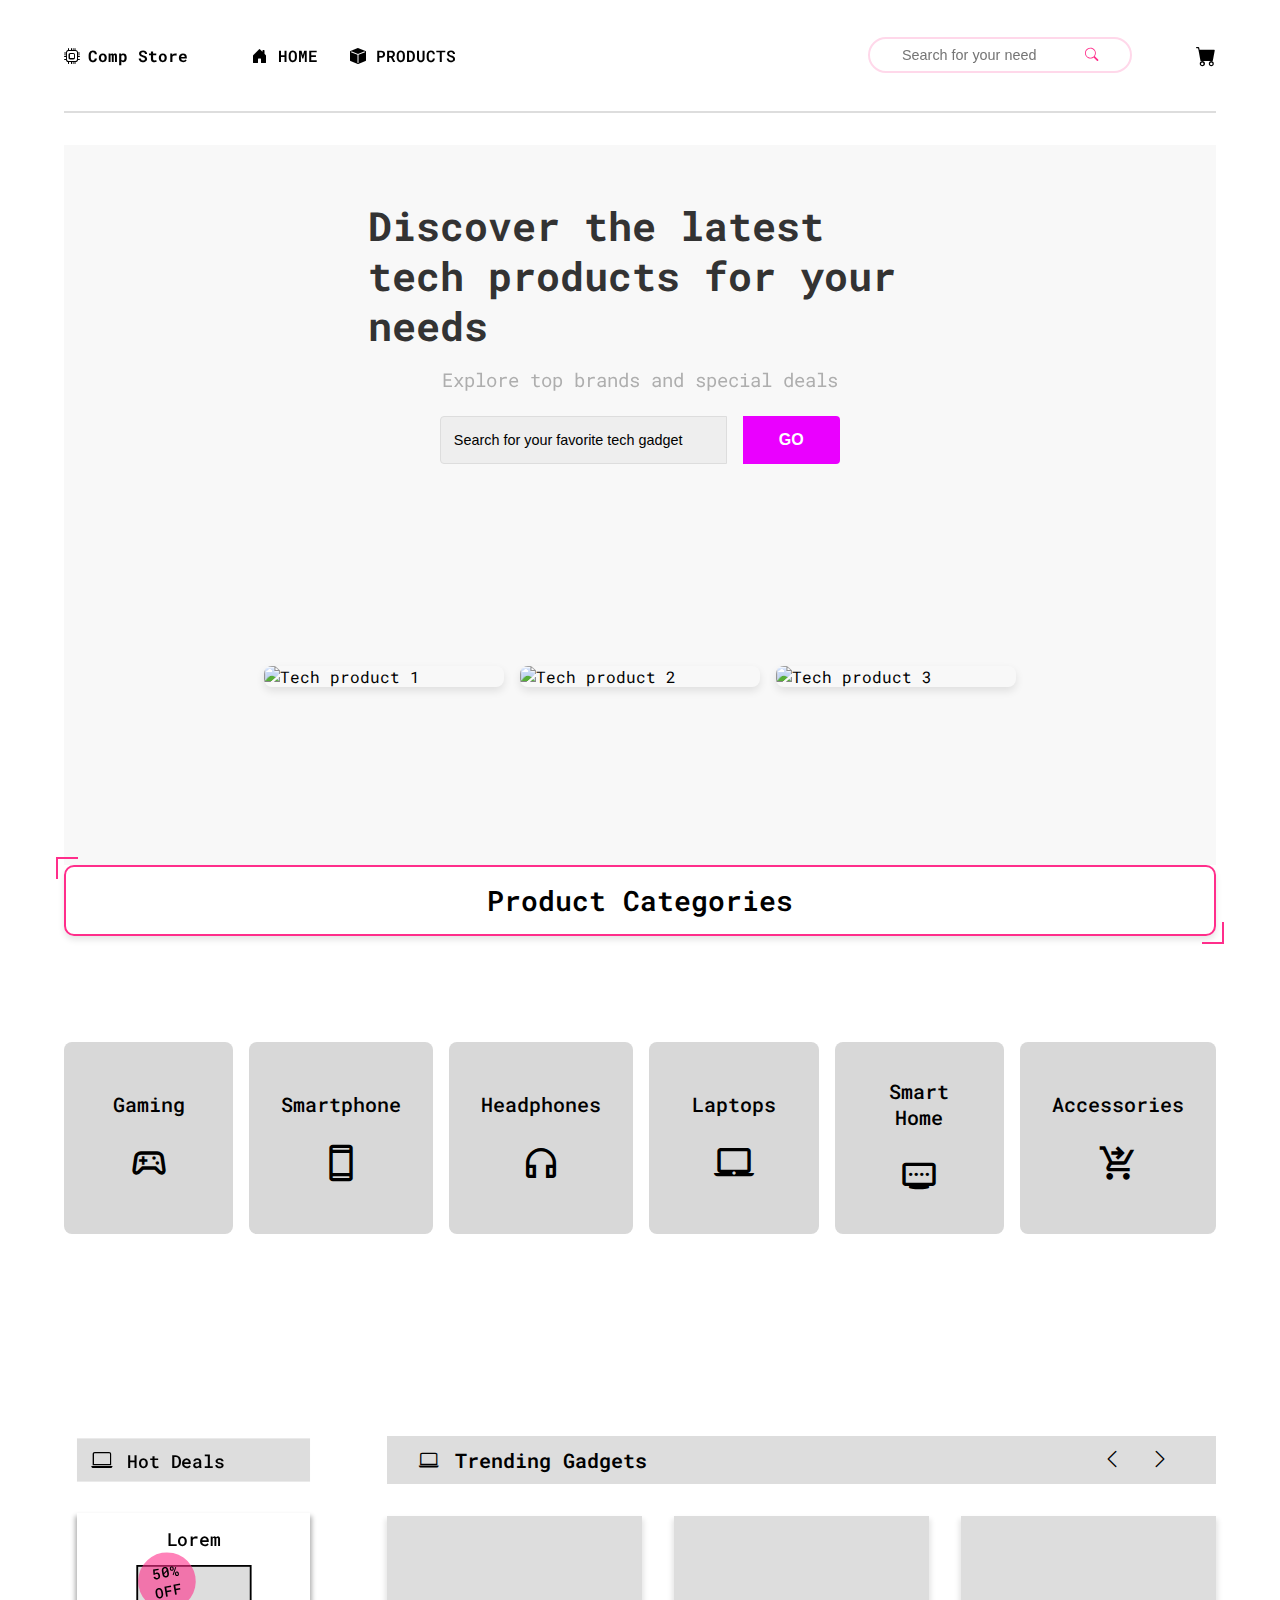
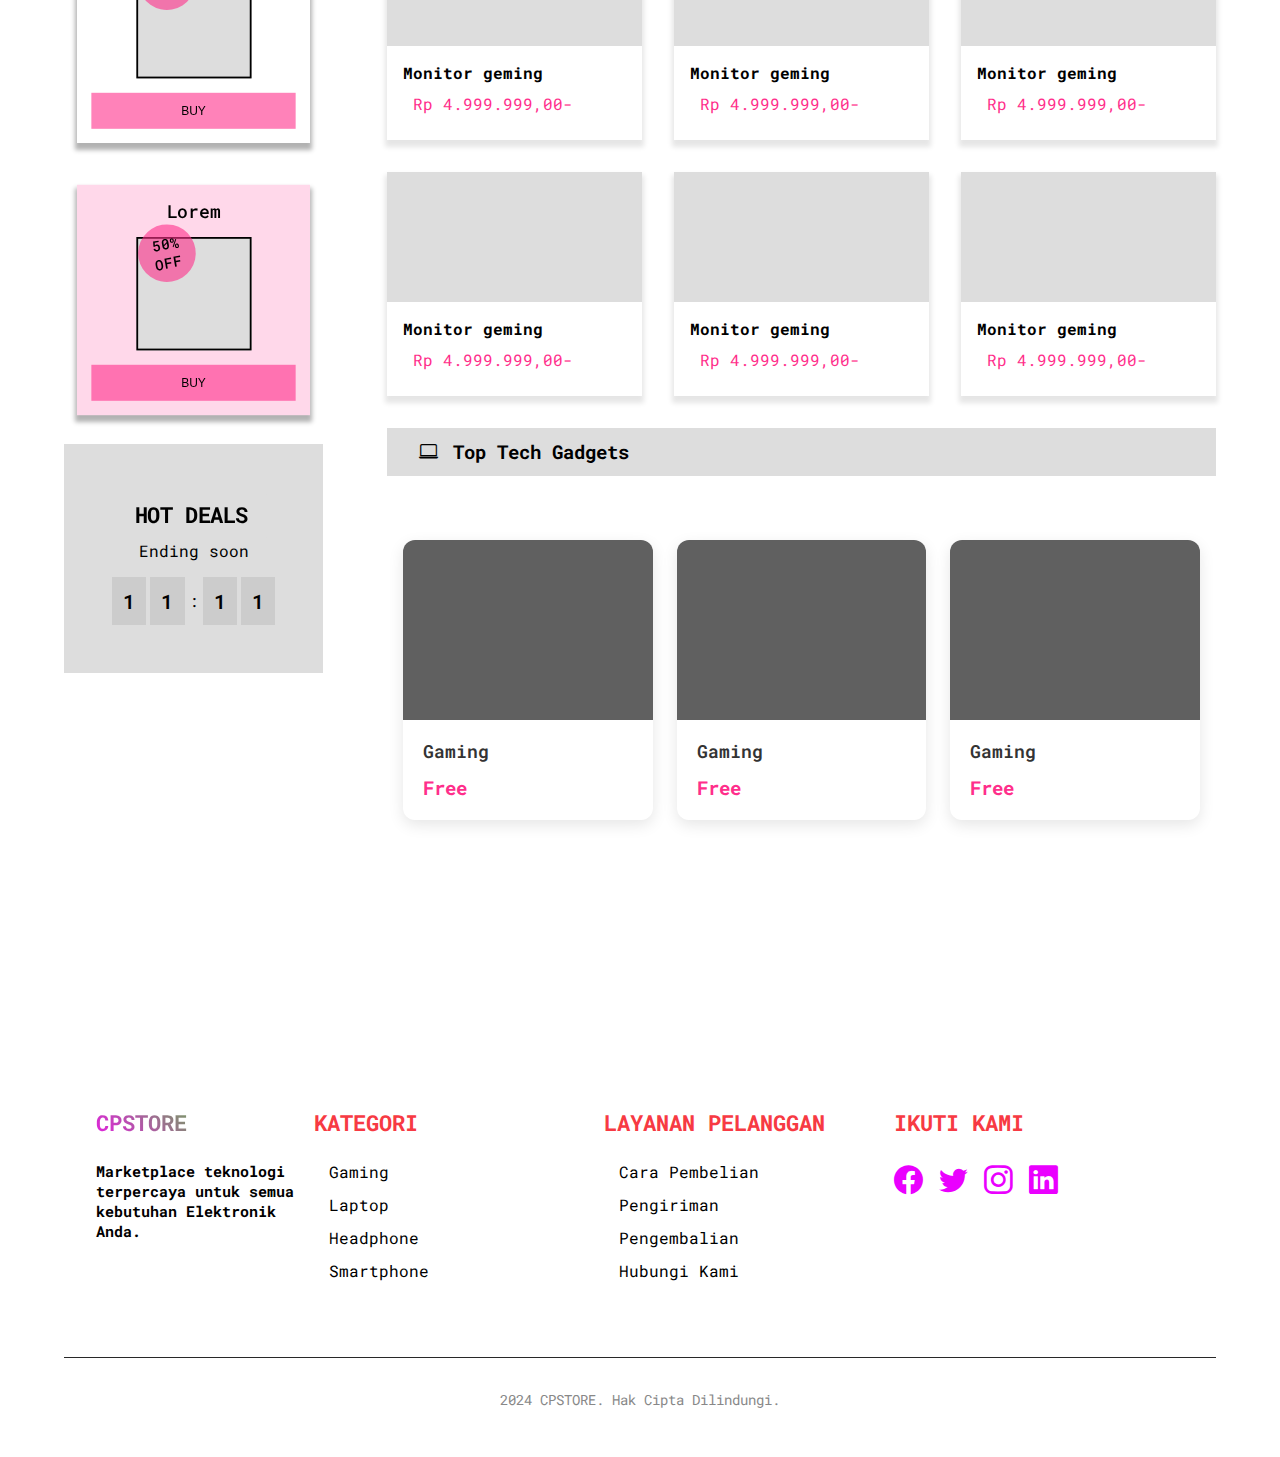
==== index.html @ 185f94a6 "good" ====
<!DOCTYPE html>
<html lang="en">
  <head>
    <meta charset="UTF-8" />
    <meta name="viewport" content="width=device-width, initial-scale=1.0" />
    <link
      rel="stylesheet"
      href="https://meyerweb.com/eric/tools/css/reset/reset.css"
    />
    <link rel="preconnect" href="https://fonts.googleapis.com" />
    <link rel="preconnect" href="https://fonts.gstatic.com" crossorigin />
    <link
      href="https://fonts.googleapis.com/css2?family=Roboto+Mono:ital,wght@0,100..700;1,100..700&display=swap"
      rel="stylesheet"
    />
    <link
      rel="stylesheet"
      href="https://cdn.jsdelivr.net/npm/bootstrap-icons@1.11.3/font/bootstrap-icons.min.css"
    />
    <link
      rel="stylesheet"
      href="https://fonts.googleapis.com/css2?family=Material+Symbols+Outlined:opsz,wght,FILL,GRAD@20..48,100..700,0..1,-50..200"
    />
    <script
      src="https://code.jquery.com/jquery-3.7.1.min.js"
      integrity="sha256-/JqT3SQfawRcv/BIHPThkBvs0OEvtFFmqPF/lYI/Cxo="
      crossorigin="anonymous"
    ></script>
    <link rel="stylesheet" href="styles/base.css" />
    <link rel="stylesheet" href="style.css" />
    <title>Comp Store</title>
  </head>

  <body>
    <!-- Navigasi Mobile -->
    <header class="mobile-nav">
      <div class="menu-toggle">
        <i class="bi bi-list"></i>
      </div>
      <div class="user-nav">
        <a href="#search" class="search-icon" aria-label="Search">
          <i class="bi bi-search"></i>
        </a>
        <a href="#cart" class="cart-icon" aria-label="Shopping Cart">
          <i class="bi bi-bag-fill"></i>
        </a>
        <a href="#profile" class="profile-icon" aria-label="User Profile">
          <i class="bi bi-person-circle"></i>
        </a>
      </div>
      <div class="menu-overlay">
        <nav>
          <a href="#"><i class="bi bi-laptop"></i> Home</a>
          <a href="#about"><i class="bi bi-info-circle"></i> About</a>
          <a href="#news"><i class="bi bi-newspaper"></i> News</a>
          <a href="/search.html"><i class="bi bi-compass"></i> Explore</a>
        </nav>
      </div>
    </header>
    <div class="menu-backdrop"></div>

    <!-- Navigasi Desktop -->
    <header class="desktop-nav">
      <a href="index.html" class="logo flex-center"><i class="bi bi-cpu"></i> Comp Store</a>
      <nav>
        <a href="index.html"><i class="bi bi-house-door-fill"></i> Home</a>
        <a href="product.html"><i class="bi bi-box-fill"></i> Products</a>
				<form class="search-input" action="search.html">
					<input
						type="text"
						name="search"
						placeholder="Search for your need"
					/>
					<button type="submit">
						<i class="bi bi-search"></i>
					</button>
				</form>
      </nav>
      <div class="user-nav">
        <a href="cart.html">
					<i class="bi bi-cart-fill"></i>
				</a>
      </div>
    </header>

    <section class="hero">
      <div class="side-left">
        <h2>Discover the latest tech products for your needs</h2>
        <p>Explore top brands and special deals</p>
        <div class="search-bar">
          <!-- search-bar -->
          <input
            type="text"
            name="search"
            id="search-input"
            placeholder="Search for your favorite tech gadget"
          />
          <button type="submit">GO</button>
        </div>
      </div>
      <!-- image galerey image di sebalah kiri bang-->
      <div class="side-right">
        <div class="image-gallery">
          <img src="images2.jpg" alt="Tech product 1" class="gallery-image" />
          <img src="images3.jpg" alt="Tech product 2" class="gallery-image" />
          <img src="images4.jpg" alt="Tech product 3" class="gallery-image" />
        </div>
      </div>
    </section>
    <section class="categories">
      <h2>Product Categories</h2>
      <div class="container-box">
        <ul>
          <a>
            <span>Gaming</span>
            <span class="material-symbols-outlined"> sports_esports </span>
          </a>
          <a>
            <span>smartphone</span>
            <span class="material-symbols-outlined"> smartphone </span>
          </a>
          <a>
            <span>headphones</span>
            <span class="material-symbols-outlined"> headphones </span>
          </a>
          <a>
            <span>Laptops</span>
            <span class="material-symbols-outlined"> laptop_mac </span>
          </a>
          <a>
            <span>smart home</span>
            <span class="material-symbols-outlined"> assistant_on_hub </span>
          </a>
          <a>
            <span>Accessories</span>

            <span class="material-symbols-outlined">
              shopping_cart_checkout
            </span>
          </a>
        </ul>
      </div>
    </section>
    <main>
      <aside>
        <div class="title">
          <p><i class="bi bi-laptop"></i>Hot Deals</p>
        </div>
        <div class="promo-card">
          <p class="promo-product-name">Lorem</p>
          <div class="promo-product-image">
            <!-- image -->
            <div class="promo-discount">50% OFF</div>
          </div>
          <button class="promo-button">Buy</button>
        </div>
        <div id="second-promo" class="promo-card">
          <p class="promo-product-name">Lorem</p>
          <div class="promo-product-image">
            <!-- image -->
            <div class="promo-discount">50% OFF</div>
          </div>
          <button class="promo-button">Buy</button>
        </div>
        <div class="hot-deals-countdown">
          <h3 class="title">Hot Deals</h3>
          <p>Ending soon</p>
          <div class="countdown">
            <span class="minute-1">1</span>
            <span class="minute-2">1</span>
            <span class="separator">:</span>
            <span class="second-1">1</span>
            <span class="second-2">1</span>
          </div>
        </div>
      </aside>
      <!-- trending gedgets -->
      <section class="feed">
        <div class="section-title">
          <h2 class="title"><i class="bi bi-laptop"></i>Trending Gadgets</h2>
          <!-- block -->
          <button class="previous-trend">
            <i class="bi bi-chevron-left"></i>
          </button>
          <button class="next-trend">
            <i class="bi bi-chevron-right"></i>
          </button>
        </div>
        <!-- image rules phone not defined -->
        <section class="product-list">
          <div class="product-card">
            <div class="product-image img1s">
              <!-- change this to image later -->
            </div>
            <div class="product-caption">
              <h4 class="product-name">Monitor geming</h4>
              <div class="product-price">Rp 4.999.999,00-</div>
            </div>
          </div>
          <div class="product-card">
            <div class="product-image img2s">
              <!-- change this to image later -->
            </div>
            <div class="product-caption">
              <h4 class="product-name">Monitor geming</h4>
              <div class="product-price">Rp 4.999.999,00-</div>
            </div>
          </div>
          <div class="product-card">
            <div class="product-image">
              <!-- change this to image later -->
            </div>
            <div class="product-caption">
              <h4 class="product-name">Monitor geming</h4>
              <div class="product-price">Rp 4.999.999,00-</div>
            </div>
          </div>
          <div class="product-card">
            <div class="product-image img4s">
              <!-- change this to image later -->
            </div>
            <div class="product-caption">
              <h4 class="product-name">Monitor geming</h4>
              <div class="product-price">Rp 4.999.999,00-</div>
            </div>
          </div>
          <div class="product-card">
            <div class="product-image img5s">
              <!-- change this to image later -->
            </div>
            <div class="product-caption">
              <h4 class="product-name">Monitor geming</h4>
              <div class="product-price">Rp 4.999.999,00-</div>
            </div>
          </div>
          <div class="product-card">
            <div class="product-image img6s">
              <!-- change this to image later -->
            </div>
            <div class="product-caption">
              <h4 class="product-name">Monitor geming</h4>
              <div class="product-price">Rp 4.999.999,00-</div>
            </div>
          </div>
        </section>
        <section class="Top-tech">
          <div class="section-title">
            <h2 class="title-tech">
              <i class="bi bi-laptop"></i>Top Tech Gadgets
            </h2>
          </div>

          <div class="container-gadget">
            <section class="top-tech-gadgets">
              <div class="gadget-card">
                <div class="gadget-image">
                  <!-- image -->
                </div>
                <div class="gadget-caption">
                  <h4 class="gadget-name">Gaming</h4>
                  <div class="gadget-price">Free</div>
                </div>
              </div>
            </section>
            <section class="top-tech-gadgets">
              <div class="gadget-card">
                <div class="gadget-image">
                  <!-- image -->
                </div>
                <div class="gadget-caption">
                  <h4 class="gadget-name">Gaming</h4>
                  <div class="gadget-price">Free</div>
                </div>
              </div>
            </section>
            <section class="top-tech-gadgets">
              <div class="gadget-card">
                <div class="gadget-image">
                  <!-- image -->
                </div>
                <div class="gadget-caption">
                  <h4 class="gadget-name">Gaming</h4>
                  <div class="gadget-price">Free</div>
                </div>
              </div>
            </section>
          </div>
        </section>
      </section>
    </main>
    <footer class="footer-end">
      <div class="footer-container">
        <div class="block-logo">
        <div class="footer-section">
          <h5>CPSTORE</h5>
          <h6>
            Marketplace teknologi terpercaya untuk semua kebutuhan Elektronik
            Anda.
          </h6>
        </div>
      </div>
        <div class="footer-section">
          <h5>Kategori</h5>
          <ul>
            <li><a href="#">Gaming</a></li>
            <li><a href="#">Laptop</a></li>
            <li><a href="#">Headphone</a></li>
            <li><a href="#">Smartphone</a></li>
          </ul>
        </div>
        <div class="footer-section">
          <h5>Layanan Pelanggan</h5>
          <ul>
            <li><a href="#">Cara Pembelian</a></li>
            <li><a href="#">Pengiriman</a></li>
            <li><a href="#">Pengembalian</a></li>
            <li><a href="#">Hubungi Kami</a></li>
          </ul>
        </div>
        <div class="footer-section">
          <h5>Ikuti Kami</h5>
          <div class="social-icons">
            <a href="#"><i class="bi bi-facebook"></i></a>
            <a href="#"><i class="bi bi-twitter"></i></a>
            <a href="#"><i class="bi bi-instagram"></i></a>
            <a href="#"><i class="bi bi-linkedin"></i></a>
          </div>
        </div>
      </div>
      <div class="footer-bottom">
        <p>2024 CPSTORE. Hak Cipta Dilindungi.</p>
      </div>
    </footer>
    <script src="script.js"></script>
  </body>
</html>
---- styles/base.css ----
html,
body {
  padding: 0 2rem;
  font-family: "Roboto Mono", monospace;
  font-optical-sizing: auto;
  font-style: normal;
}

/* navbar mode p */
:root {
  --primary: #ff2e8b;
  --secondary: #ffd8ea;
}

* {
  box-sizing: border-box;
  border: none;
  margin: 0;
  padding: 0;
  top: 0;
  left: 0;
  background: none;
  outline: none;
}

/* search-bar rules */
input {
  text-align: left;
}

#search-input {
  text-align: left;
}

h2 {
  font-size: 1.75rem;
  font-weight: 600;
}

header {
  position: sticky;
  top: 0;
  z-index: 100;
  background-color: transparent;
  border-bottom: 2px solid #ddd;
  height: 12.5vh;
  backdrop-filter: blur(3pc);
  width: 100%;
  justify-content: center;
  gap: 4rem;
  position: sticky;
  display: flex;
  justify-content: space-between;
  align-items: center;
  justify-items: center;
  margin-bottom: 2rem;
}

header .logo {
	display: flex;
	gap: 0.5rem;
	color: black;
	font-weight: 700;
	text-decoration: none;
}

header .icon {
  height: 100%;
  font-size: 2rem;
}

nav {
  display: flex;
	align-items: center;
  gap: 2rem;
	flex-grow: 1;
}

nav a {
  color: black;
  text-decoration: none;
  text-transform: uppercase;
  font-weight: 600;
}

.user-nav {
  display: flex;
  gap: 1.5rem;
}

.user-nav>* {
	color: black;
  display: block;
  font-size: 1.25rem;
}

nav .search-input {
	width: 30%;
  display: flex;
  gap: 1rem;
  padding: 0.5rem 2rem;
  border: 2px solid var(--secondary);
  border-radius: 9999px;
  background-color: #fff;
  transition: all 0.3s ease;
	margin-left: auto;
}

nav .search-input:focus-within {
  border-color: var(--primary);
}

nav .search-input input {
  width: 100%;
  border: none;
  outline: none;
  font-size: 0.9rem;
}

nav .search-input button {
  background: none;
  border: none;
  cursor: pointer;
  color: var(--primary);
}

@media screen and (max-width: 768px) {
  main {
    grid-template-columns: 100%;
  }

  .desktop-nav {
    display: none;
  }

  body,
  html {
    padding: 0;
    margin: 0;
    overflow-x: hidden;
  }

  .mobile-nav {
    display: flex;
    justify-content: space-between;
    align-items: center;
    height: 60px;
    position: fixed;
    top: 0;
    left: 0;
    width: 100%;
    background-color: #fff;
    box-shadow: 0 2px 5px rgba(0, 0, 0, 0.1);
    z-index: 1000;
    padding: 0 15px;
  }

  .menu-toggle {
    font-size: 30px;
    cursor: pointer;
  }

  .menu-overlay {
    display: block;
    position: fixed;
    top: 0;
    left: -100%;
    height: 100%;
    width: 50%;
    max-width: 300px;
    background-color: transparent;
    box-shadow: 2px 0 5px rgba(0, 0, 0, 0.1);
    transition: left 0.3s ease-in-out;
    z-index: -1;
  }

  .menu-overlay.active {
    left: 0;
    /* Muncul ke dalam layar */
  }

  .menu-overlay nav {
    display: flex;
    flex-direction: column;
    padding: 80px 30px 30px;
    gap: 1.5rem;
    background-color: #fff;
    height: 100vh;
  }

  .menu-overlay nav a {
    font-size: 18px;
    color: #333;
    text-decoration: none;
    transition: color 0.2s ease;
  }

  .menu-overlay nav a:hover {
    color: var(--primary);
  }

  /* Overlay gelap saat menu aktif */
  .menu-backdrop {
    display: none;
    position: fixed;
    top: 0;
    left: 0;
    width: 100%;
    height: 100%;
    background-color: rgba(0, 0, 0, 0.5);
    z-index: 998;
  }

  .menu-backdrop.active {
    display: block;
  }

  /* Menambahkan gaya untuk user-nav pada mobile-nav */
  .mobile-nav .user-nav {
    display: flex;
    align-items: center;
    gap: 1rem;
  }

  .mobile-nav .user-nav a {
    font-size: 20px;
    text-decoration: none;
    transition: color 0.2s ease;
  }

  .mobile-nav .user-nav a:hover {
    color: var(--primary);
  }

  .mobile-nav .user-nav a i {
    display: flex;
    align-items: center;
    justify-content: center;
  }

  .mobile-nav .user-nav .cart-icon i {
    font-size: 18px;
  }

  .mobile-nav .user-nav a i,
  .hero div,
  section {
    transition: transform 0.3s ease;
  }

  .mobile-nav .user-nav a i:hover,
  div:hover,
  section:hover {
    transform: scale(1);
  }

  .hero {
    margin-top: 4rem;
  }
}

@media screen and (min-width: 721px) {

  .mobile-nav,
  .menu-overlay,
  .menu-backdrop {
    display: none;
  }
}
---- style.css ----
html,
body {
  padding: 0 2rem;
  font-family: "Roboto Mono", monospace;
  font-optical-sizing: auto;
  font-style: normal;
  transition: background-color 0.3s ease, color 0.3s ease;
}

body.dark-mode {
  background-color: #121212;
  color: #ffffff;
}

/* navbar mode p */
:root {
  --primary: #ff2e8b;
  --listprice: #ff2e8b;
  --secondary: #ffd8ea;
  --font-text: white;
  --background-light: #ffffff;
  --background-dark: #121212;
  --text-light: #333333;
  --text-dark: #ffffff;
}

/* kali semua sama gak enak @ */
* {
  box-sizing: border-box;
  border: none;
  margin: 0;
  top: 0;
  left: 0;
  background: none;
}

/* search-bar rules */
input {
  text-align: left;
}

h2 {
  font-size: 1.75rem;
  font-weight: 600;
}

.hero {
  height: 80vh;
  width: 100%;
  display: flex;
}

.hero > div {
  width: 50%;
  height: 100%;
  align-content: center;
}

.hero .side-left h2 {
  font-size: 2.5rem;
  line-height: 1.25;
  font-weight: 700;
  margin-bottom: 1rem;
  text-align: left;
}

.hero .side-left p {
  opacity: 50%;
}

.search-bar {
  display: flex;
  width: 85%;
  height: 3rem;
  margin-top: 2rem;
  gap: 1rem;
}

.search-bar input {
  width: 75%;
  background-color: #eee;
  text-align: right;
  padding: 0 2rem;
}

.search-bar input::placeholder {
  color: black;
  font-size: 0.9rem;
  font-weight: 500;
}

.search-bar button {
  width: 25%;
  background-color: #ee55aa;
  font-weight: 600;
  font-size: 1rem;
}

.categories ul {
  display: flex;
  height: 12rem;
  width: 100%;
  gap: 2rem;
}

.categories h2 {
  margin-bottom: 6rem;
  text-align: center;
  border: 2px solid var(--primary);
  border-radius: 10px;
  padding: 15px;
  box-shadow: 0 4px 6px rgba(0, 0, 0, 0.1);
  position: relative;
}

.categories h2::before,
.categories h2::after {
  content: "";
  position: absolute;
  width: 20px;
  height: 20px;
  border: 2px solid var(--primary);
}

.categories h2::before {
  top: -10px;
  left: -10px;
  border-right: none;
  border-bottom: none;
}

.categories h2::after {
  bottom: -10px;
  right: -10px;
  border-left: none;
  border-top: none;
}

.categories ul a {
  flex-grow: 1;
  display: flex;
  flex-direction: column;
  justify-content: center;
  align-tracks: center;
  padding: 2rem;
  gap: 1.5rem;
  background-color: #ffd8ea;
}

.categories ul a span {
  height: fit-content;
  display: block;
  font-size: 1.25rem;
  font-weight: 500;
  text-align: center;
}

.categories ul a div {
  width: 100%;
  height: 100%;
  /* background-color: black; */
}

main {
  margin: 12rem 0;
  display: grid;
  width: 100%;
  grid-template-columns: 1.25fr 4fr;
  gap: 4rem;
}

aside {
  /* background-color: red; */
  display: flex;
  flex-direction: column;
  gap: 1rem;
}

aside .title {
  height: 3rem;
  width: 100%;
  display: flex;
  scale: 0.9;
  align-items: center;
  background-color: #ddd;
  font-size: 1.25rem;
  font-weight: 500;
  padding: 0 1rem;
}

aside .title p i {
  margin-right: 1rem;
  font-size: 1.5rem;
  scale: 0.9;
}

.promo-card {
  height: 16rem;
  width: 100%;
  scale: 0.9;
  display: flex;
  flex-direction: column;
  align-items: center;
  padding: 1rem;
  gap: 1rem;
  box-shadow: 0 5px 5px 2px rgba(0, 0, 0, 0.3);
}

.promo-card .promo-product-name {
  font-size: 1.25rem;
  text-align: center;
  font-weight: 500;
}

.promo-card .promo-product-image {
  position: relative;
  width: 8rem;
  height: 8rem;
  border: 2px solid black;
  background-color: #ddd;
}

.promo-card .promo-discount {
  position: absolute;
  width: 4rem;
  height: 4rem;
  right: -1rem;
  top: -1rem;
  text-align: center;
  font-weight: 500;
  display: grid;
  place-items: center;
  background-color: #ff2e8b99;
  border-radius: 100px;
  transform: rotate(-10deg);
}

.promo-card .promo-button {
  width: 100%;
  height: 2.5rem;
  text-transform: uppercase;
  background-color: #ff2e8b99;
}

.promo-card#second-promo {
  background-color: var(--secondary);
}

.hot-deals-countdown {
  background-color: #ddd;
  display: flex;
  flex-direction: column;
  text-align: center;
  align-items: center;
  padding: 3rem;
}

.hot-deals-countdown .title {
  text-transform: uppercase;
  color: black;
  line-height: 0.9;
  text-align: center;
  font-size: 1.5rem;
  font-weight: 800;
}

.hot-deals-countdown p {
  color: rgb(0, 0, 0);
  margin-bottom: 1rem;
  text-align: center;
}

.hot-deals-countdown .countdown {
  width: 100%;
  height: 3rem;
  display: flex;
  align-items: center;
  gap: 0.25rem;
}

.product-price {
  margin: 10px;
  color: var(--listprice);
}

.hot-deals-countdown .countdown > *:not(.separator) {
  height: 100%;
  display: flex;
  justify-content: center;
  align-items: center;
  width: 100%;
  background-color: #ccc;
  font-size: 1.25rem;
  font-weight: 600;
}

.feed {
  display: flex;
  flex-direction: column;
  gap: 2rem;
  width: 100%;
}

.product-list {
  display: grid;
  grid-template-columns: 1fr 1fr 1fr;
  grid-template-rows: 14rem 14rem;
  gap: 2rem;
}

.product-card {
  width: 100%;
  height: 100%;
  display: flex;
  flex-direction: column;
  box-shadow: 0 5px 5px 2px rgba(0, 0, 0, 0.1);
}

.product-card .product-image {
  position: relative;
  width: 100%;
  height: 70%;
  background-color: #ddd;
}

.product-card .product-image::after {
  content: "Add to cart";
  position: absolute;
  width: 60%;
  left: 50%;
  top: 50%;
  transform: translate(-50%, -50%) scale(0.85);
  text-transform: uppercase;
  font-size: 1.25rem;
  text-align: center;
  padding: 1rem;
  border: 2px solid black;
  background-color: rgba(255, 255, 255, 0.8);
  opacity: 0;
  transition: all 0.3s ease;
}

.product-card:hover .product-image::after {
  transform: translate(-50%, -50%) scale(1);
  opacity: 1;
}

.product-card:hover .product-image {
  filter: brightness(0.8);
}

.product-card .product-image {
  transition: filter 0.3s ease;
}

.product-card .product-caption {
  padding: 1rem;
}

.feed .section-title {
  height: 3rem;
  width: 100%;
  display: flex;
  align-items: center;
  background-color: #ddd;
  padding: 0 2rem;
}

.feed .section-title .title {
  font-size: 1.25rem;
  margin-right: auto;
}

.feed .section-title .title i {
  margin-right: 1rem;
}

.feed .section-title .previous-trend,
.feed .section-title .next-trend {
  height: 100%;
  aspect-ratio: 1 / 1;
  font-size: 1.25rem;
}

/* UTILITY CLASSES */
.flex-center {
  display: flex;
  justify-content: center;
  align-items: center;
}

/* container product  */
.container-box {
  width: 100%;
  overflow-x: auto;
  padding: 10px 0;
  scrollbar-width: none;
  scroll-snap-type: x mandatory;
}

.container-box::-webkit-scrollbar {
  display: none;
}

.container-box {
  text-transform: capitalize;
  scroll-behavior: smooth;
}

.container-box ul {
  display: flex;
  gap: 1rem;
  padding: 0;
  margin: 0;
  list-style: none;
}

.container-box ul a {
  scroll-snap-align: start;
  width: 100%;
  font-size: 30px;
  height: 100%;
  display: flex;
  flex-direction: column;
  align-items: center;
  justify-content: center;
  text-decoration: center;
  color: inherit;
  background-color: #d8d8d8;
  border-radius: 8px;
  transition: transform 0.3s ease;
}

.container-box ul a:hover {
  transform: scale(1.1);
}

.container-box ul a span {
  margin-bottom: 2px;
}

/* fill object */
.material-symbols-outlined {
  font-variation-settings: "FILL" 0, "wght" 400, "GRAD" 0, "opsz" 24;
}

.container-box ul a .material-symbols-outlined {
  font-size: 40px;
}

/* phone mode */
@media screen and (max-width: 720px) {
  .hero .search-bar {
    display: inline-block;
  }
  .hero .search-bar input {
    width: 100%;
  }
  .footer-container {
    flex-direction: column;
  }

  .footer-section {
    margin-bottom: 2.5rem;
  }

  .footer-section h5 {
    font-size: 1.2rem;
  }

  .social-icons {
    justify-content: center;
  }

  .container-gadget {
    flex-direction: row;
  }

  .top-tech-gadgets {
    grid-template-columns: repeat(auto-fill, minmax(200px, 1fr));
  }

  .footer-container {
    flex-direction: column;
  }

  .footer-section {
    margin-bottom: 2.5rem;
  }

  .footer-section h3 {
    font-size: 1.2rem;
  }

  .social-icons {
    justify-content: center;
  }
  .container-gadget {
    grid-template-columns: 1fr;
  }

  .gadget-card {
    max-width: 100%;
  }

  .gadget-card:hover .gadget-image {
    transform: scale(1.05);
  }

  .gadget-image {
    transition: transform 0.3s ease;
  }

  .gadget-caption {
    display: flex;
    flex-direction: column;
    justify-content: space-between;
    height: 40%;
    width: 100%;
  }

  .hero .side-left h2,
  .hero .side-left {
    text-align: center;
    width: 100%;
  }

  main {
    grid-template-columns: 100%;
  }

  .feed {
    width: 100%;
    padding: 1rem;
    background-color: #f8f8f8;
    border-radius: 10px;
    box-shadow: 0 4px 6px rgba(0, 0, 0, 0.1);
  }

  .feed .section-title {
    display: flex;
    justify-content: space-between;
    align-items: center;
    margin-bottom: 1rem;
    padding: 10px;
  }

  .feed .title {
    font-size: 1.2rem;
    font-weight: bold;
    padding: 20px;
    color: #333;
  }

  .feed .product-list {
    display: grid;
    grid-template-columns: repeat(auto-fill, minmax(150px, 1fr));
    gap: 1rem;
    height: 100%;
  }

  .feed .product-card {
    background-color: #fff;
    border-radius: 8px;
    overflow: hidden;
    transition: transform 0.3s ease;
  }

  .feed .product-card:hover {
    transform: translateY(-5px);
  }

  .feed .product-image {
    height: 120px;
    background-color: #ddd;
  }

  .feed .product-caption {
    padding: 0.5rem;
  }

  .feed .product-name {
    font-size: 0.9rem;
    margin-bottom: 0.25rem;
  }

  .feed .product-price {
    font-size: 0.8rem;
    color: #ff2e8b;
    font-weight: bold;
  }

  .hero .side-left {
    padding: 0;
    margin: 0px;
  }

  .hero {
    width: 100%;
    flex-direction: column;
    align-items: center;
    padding: 1rem;
  }

  .hero .side-right {
    display: none;
  }

  .hero .side-left {
    width: 100%;
    text-align: center;
  }

  .hero .side-left h2 {
    font-size: 1.5rem;
  }

  .hero .side-left p {
    font-size: 1rem;
    margin-bottom: 1rem;
  }

  .hero .search-bar {
    width: 100%;
    max-width: 300px;
    margin: 0 auto;
  }

  body,
  html {
    padding: 0;
    margin: 0;
    overflow-x: hidden;
  }

  .desktop-nav {
    display: none;
  }

  .mobile-nav {
    display: flex;
    justify-content: space-between;
    align-items: center;
    height: 60px;
    position: fixed;
    top: 0;
    left: 0;
    width: 100%;
    background-color: transparant;
    box-shadow: 0 2px 5px rgba(0, 0, 0, 0.1);
    z-index: 1000;
    padding: 0 15px;
  }

  .menu-toggle {
    font-size: 30px;
    cursor: pointer;
  }

  .menu-overlay {
    display: block;
    position: fixed;
    top: 0;
    left: -100%;
    height: 100%;
    width: 50%;
    max-width: 300px;
    background-color: transparent;
    box-shadow: 2px 0 5px rgba(0, 0, 0, 0.1);
    transition: left 0.3s ease-in-out;
    z-index: -1;
  }

  .menu-overlay.active {
    left: 0;
  }

  .menu-overlay nav {
    display: flex;
    flex-direction: column;
    padding: 80px 30px 30px;
    gap: 1.5rem;
    background-color: #fff;
    height: 100vh;
  }

  .menu-overlay nav a {
    font-size: 18px;
    color: #333;
    text-decoration: none;
    transition: color 0.2s ease;
  }

  .menu-overlay nav a:hover {
    color: var(--primary);
  }

  .menu-backdrop {
    display: none;
    position: fixed;
    top: 0;
    left: 0;
    width: 100%;
    height: 100%;
    background-color: rgba(0, 0, 0, 0.5);
    z-index: 998;
  }

  .menu-backdrop.active {
    display: block;
  }

  .mobile-nav .user-nav {
    display: flex;
    align-items: center;
    gap: 1rem;
  }

  #cart,
  #profile {
    color: #3d00c2;
  }

  .mobile-nav .user-nav a {
    font-size: 20px;
    text-decoration: none;
    transition: color 0.2s ease;
  }

  .mobile-nav .user-nav a:hover {
    color: var(--primary);
  }

  .mobile-nav .user-nav a i {
    display: flex;
    align-items: center;
    justify-content: center;
  }

  .mobile-nav .user-nav .cart-icon i {
    font-size: 18px;
  }

  /* kategori produk */
  .categories {
    padding: 1rem;
    height: 100%;
  }

  .categories h2 {
    font-size: 1.3rem;
    margin-bottom: 1rem;
    text-align: center;
  }

  .container-box ul {
    flex-wrap: wrap;
    justify-content: center;
    height: 100%;
  }

  .container-box ul a {
    width: calc(50% - 0.5rem);
    font-size: 16px;
    padding: 1rem 0;
  }

  .container-box ul a .material-symbols-outlined {
    font-size: 30px;
  }

  /* mid aside */
  aside {
    padding: 1rem;
  }

  .promo-card {
    margin-bottom: 1rem;
  }

  .hot-deals-countdown {
    text-align: center;
    padding: 1rem;
    width: 100%;
    display: flex;
    flex-direction: column;
    align-items: center;
  }

  .hot-deals-countdown h3 {
    text-align: center;
    color: black;
    width: 32%;
    font-size: 1.25rem;
    font-weight: 500;
  }

  .hot-deals-countdown p {
    color: black;
  }

  .mobile-nav .user-nav a i,
  .hero div,
  section {
    transition: transform 0.3s ease;
  }

  .mobile-nav .user-nav a i:hover,
  div:hover,
  section:hover {
    transform: scale(1);
  }

  .container-gadget {
    flex-direction: column;
    gap: 1rem;
  }

  .Top-tech {
    margin-bottom: 1rem;
  }

  .Top-tech .title-tech {
    font-size: 1.5rem;
  }

  .top-tech-gadgets {
    grid-template-columns: repeat(auto-fill, minmax(200px, 1fr));
  }

  .gadget-card {
    width: 100%;
  }

  .gadget-image {
    height: 120px;
  }

  .gadget-caption {
    padding: 0.5rem;
  }

  .gadget-name {
    font-size: 1rem;
  }

  .gadget-price {
    font-size: 0.9rem;
  }
  .hero  .search-bar button {
    width: 100%;
    margin:20px 0px;
    align-items: center;
  }
}
@media screen and (min-width: 721px) {
  .mobile-nav,
  .menu-overlay,
  .menu-backdrop {
    display: none;
  }

  .hero {
    flex-direction: row;
    justify-content: space-between;
  }

  .hero .side-left {
    text-align: left;
    margin-bottom: 0;
  }

  .search-bar {
    margin: 0;
  }

  .container-gadget {
    grid-template-columns: repeat(auto-fit, minmax(200px, 1fr));
  }
}
.footer-end {
  background-color: transparent;
  color: #fff;
  padding: 3rem 0;
  animation: fadeIn 1s ease-in-out;
}

.footer-container {
  display: flex;
  flex-wrap: wrap;
  justify-content: space-between;
  max-width: 1200px;
  margin: 0 auto;
  padding: 0 2rem;
}

.footer-section {
  flex: 1;
  min-width: 200px;
  margin-bottom: 2rem;
}

.footer-section h5 {
  font-size: 1.4rem;
  margin-bottom: 1.5rem;
  color: #f73a43;
  text-transform: uppercase;
}

.footer-section ul {
  list-style: none;
  padding: 0;
}

.footer-section ul li {
  margin-bottom: 0.75rem;
}

.footer-section ul li a {
  color: black;
  text-decoration: none;
  transition: color 0.3s ease, transform 0.3s ease;
  display: inline-block;
}

.footer-section ul li a:hover {
  color: #1051b9;
  transform: translateX(5px);
}

.social-icons {
  display: flex;
  gap: 1rem;
}

.social-icons a {
  color: #ea00ff;
  font-size: 1.8rem;
  transition: color 0.3s ease, transform 0.3s ease;
}

.social-icons a:hover {
  color: #1051b9;
  transform: scale(1.2);
}

.footer-bottom {
  text-align: center;
  padding-top: 2rem;
  margin-top: 2rem;
  border-top: 1px solid #282828;
  font-size: 0.9rem;
  color: #888;
}

@keyframes fadeIn {
  0% {
    opacity: 0;
    transform: translateY(30px);
  }
  100% {
    opacity: 1;
    transform: translateY(0);
  }
}

/* Top Tech Kategori */
.container-gadget {
  width: 100%;
  margin-top: 2rem;
  display: flex;
  justify-content: center;
  gap: 2rem;
  align-items: center;
}

.Top-tech {
  width: 100%;
  margin-bottom: 2rem;
  display: flex;
  flex-direction: column;
  align-items: center;
}

.Top-tech .section-title {
  margin-bottom: 1rem;
}

.Top-tech .title-tech {
  font-size: 1.2rem;
  font-weight: 900;
  display: flex;
  align-items: center;
}

.Top-tech .title-tech i {
  margin-right: 15px;
}

.top-tech-gadgets {
  display: grid;
  width: 100%;
  gap: 1rem;
}

.gadget-card {
  background-color: #ffffff;
  border-radius: 12px;
  display: flex;
  flex-direction: column;
  overflow: hidden;
  box-shadow: 0 5px 15px rgba(0, 0, 0, 0.1);
  transition: all 0.3s ease;
}

.gadget-card:hover {
  transform: translateY(-8px);
  box-shadow: 0 8px 20px rgba(0, 0, 0, 0.15);
}

.gadget-image {
  width: 100%;
  height: 180px;
  background-color: #606060;
  background-size: cover;
  background-position: center;
}

.gadget-caption {
  padding: 1.25rem;
}

.gadget-name {
  font-size: 1.1rem;
  font-weight: 600;
  margin-bottom: 0.75rem;
  color: #333;
}

.gadget-price {
  font-size: 1.2rem;
  font-weight: bold;
  color: #ff2e8b;
}

.container-gadget {
  display: grid;
  grid-template-columns: repeat(auto-fit, minmax(200px, 1fr));
  gap: 1.5rem;
  padding: 1rem;
}

.footer-section ul li a::before {
  content: ">";
  margin-right: 5px;
  opacity: 0;
  transition: opacity 0.3s ease, transform 0.3s ease;
}

.footer-section ul li a:hover::before {
  opacity: 1;
  transform: translateX(5px);
}
.footer-section h6 {
  color: black;
  margin-bottom: 10px;
  font-size: 15px;
}
.hero {
  display: flex;
  width: 100%;
  flex-direction: column;
  align-items: center;
  padding: 2rem;
  background-color: #f8f8f8;
  position: relative;
  overflow: hidden;
}

.hero .side-left {
  text-align: center;
  margin-bottom: 2rem;
}

.hero .side-left h2 {
  font-size: 2.5rem;
  margin-bottom: 1rem;
  color: #333;
}

.hero .side-left p {
  font-size: 1.2rem;
  color: #666;
  margin-bottom: 1.5rem;
}

.search-bar {
  display: flex;
  max-width: 400px;
  margin: 0 auto;
}

.search-bar input {
  flex-grow: 1;
  padding: 0.8rem;
  border: 1px solid #ddd;
  border-radius: 4px 0 0 4px;
  font-size: 1rem;
}

.search-bar button {
  padding: 0.8rem 1.5rem;
  background-color: #ea00ff;
  color: white;
  border: none;
  border-radius: 0 4px 4px 0;
  cursor: pointer;
  transition: background-color 0.3s ease;
}

.search-bar button:hover {
  background-color: #c800d6;
}

.hero .side-right {
  width: 100%;
  max-width: 800px;
}

.image-gallery {
  display: flex;
  justify-content: center;
  gap: 1rem;
}

.gallery-image {
  width: 30%;
  height: auto;
  border-radius: 8px;
  box-shadow: 0 4px 8px rgba(0, 0, 0, 0.1);
  transition: transform 0.3s ease;
}

.gallery-image:hover {
  transform: scale(1.05);
}
footer .block-logo {
  display: block;
  height: 100%;
  width: 20%;
}

footer .block-logo h5 {
  background: linear-gradient(45deg, #ff00ff, rgb(30, 255, 0), #ff00ff);
  background-size: 200% 200%;
  -webkit-background-clip: text;
  -webkit-text-fill-color: transparent;
  animation: gradientAnimation 5s ease infinite;
}

@keyframes gradientAnimation {
  0% {
    background-position: 0% 50%;
  }
  50% {
    background-position: 100% 50%;
  }
  100% {
    background-position: 0% 50%;
  }
}
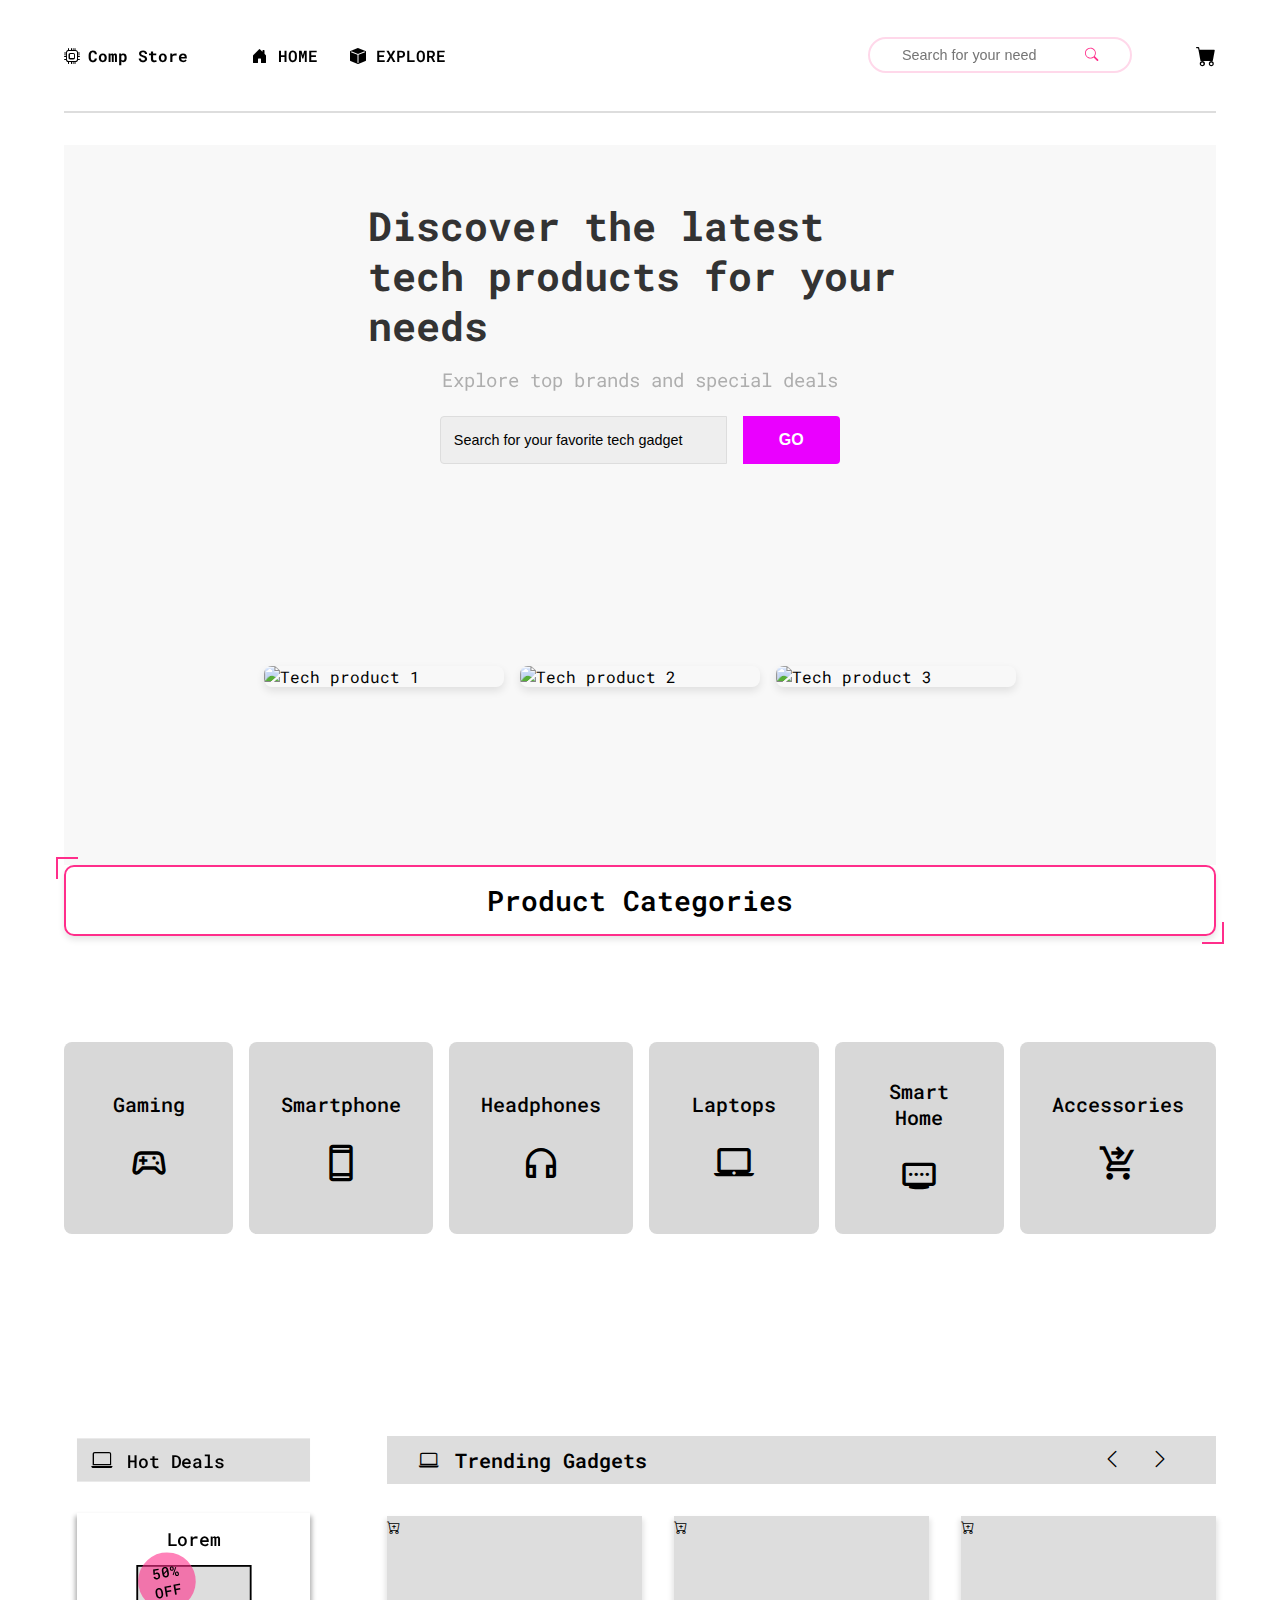
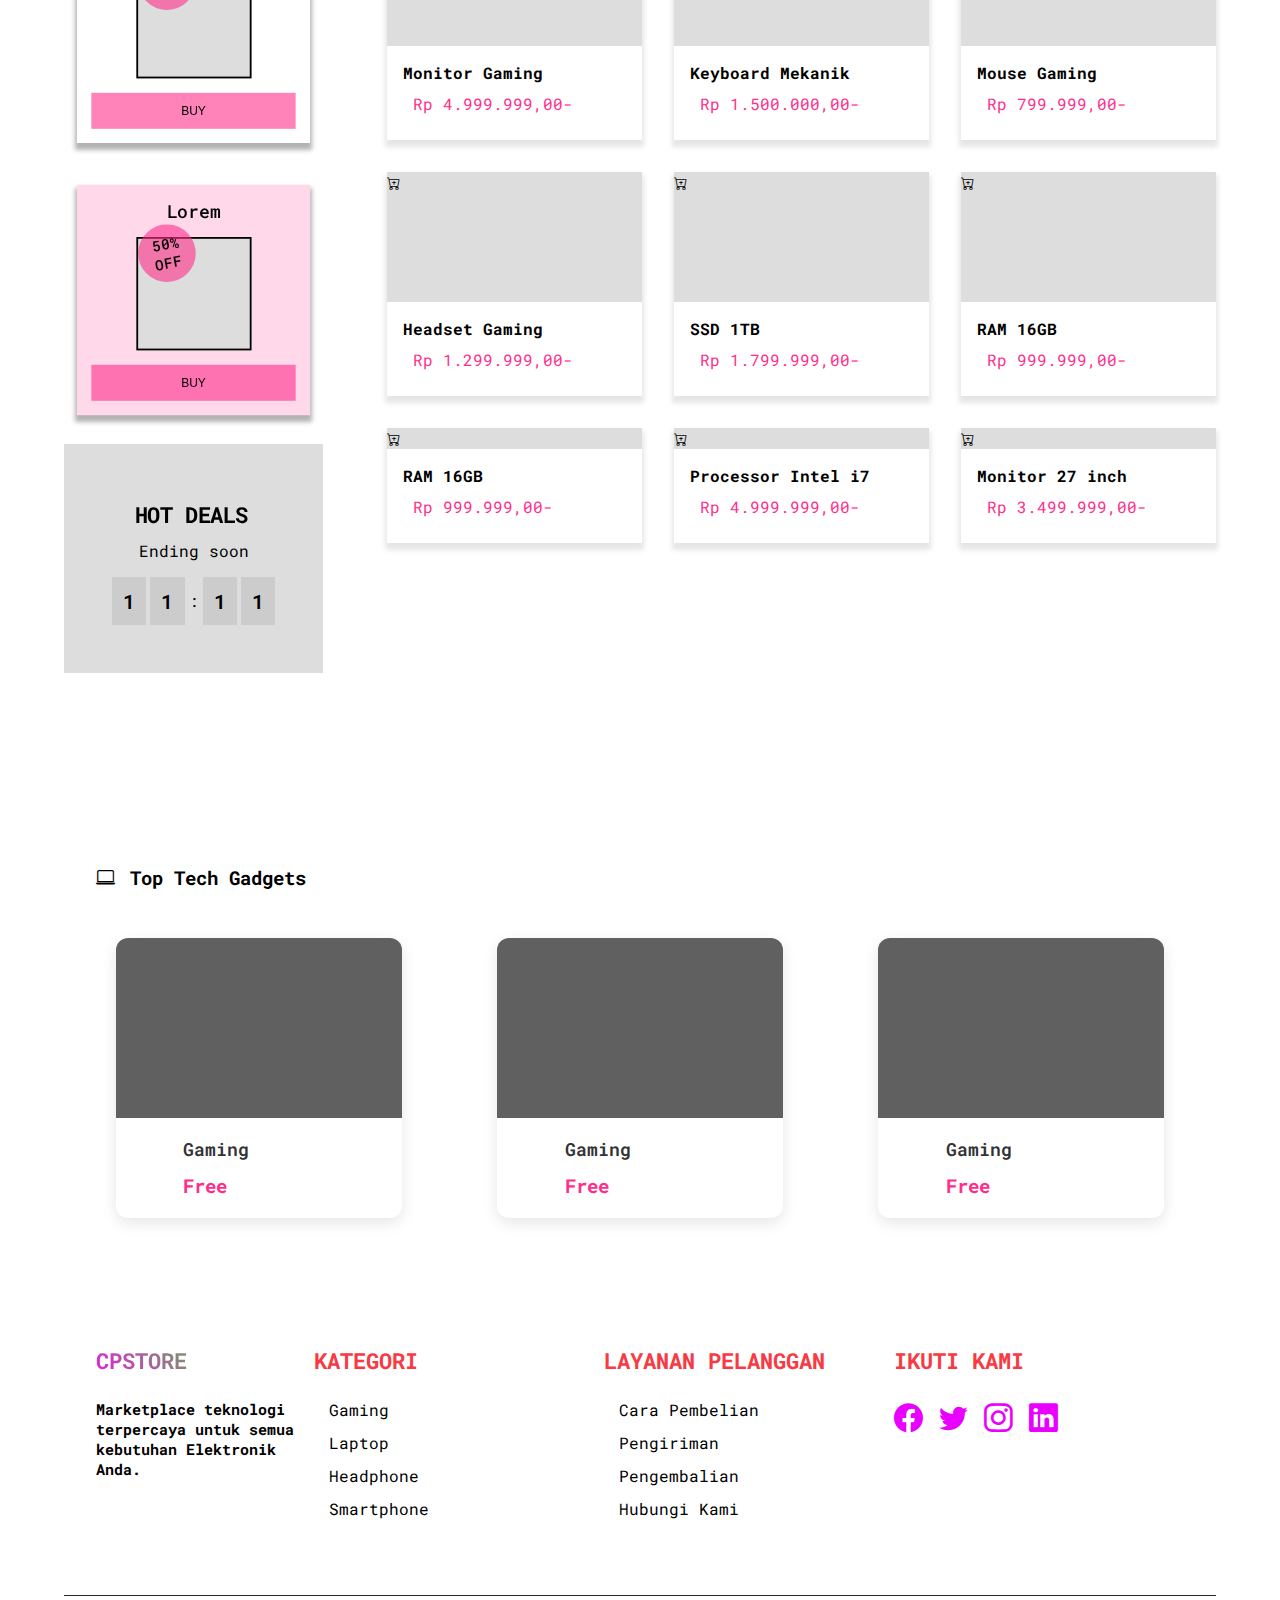
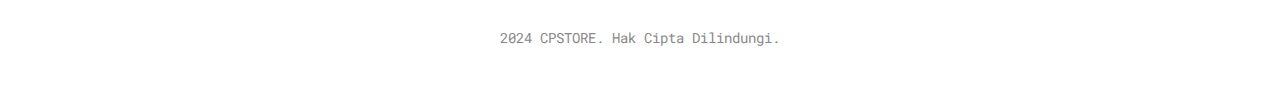
==== commit 75c36754: "add new feature" ====
--- a/index.html
+++ b/index.html
@@ -41,7 +41,7 @@
         <a href="#search" class="search-icon" aria-label="Search">
           <i class="bi bi-search"></i>
         </a>
-        <a href="#cart" class="cart-icon" aria-label="Shopping Cart">
+        <a href="cart.html" class="cart-icon" aria-label="Shopping Cart">
           <i class="bi bi-bag-fill"></i>
         </a>
         <a href="#profile" class="profile-icon" aria-label="User Profile">
@@ -50,10 +50,8 @@
       </div>
       <div class="menu-overlay">
         <nav>
-          <a href="#"><i class="bi bi-laptop"></i> Home</a>
-          <a href="#about"><i class="bi bi-info-circle"></i> About</a>
-          <a href="#news"><i class="bi bi-newspaper"></i> News</a>
-          <a href="/search.html"><i class="bi bi-compass"></i> Explore</a>
+          <a href="index.html"><i class="bi bi-laptop"></i> Home</a>
+          <a href="search.html"><i class="bi bi-compass"></i> Explore</a>
         </nav>
       </div>
     </header>
@@ -61,25 +59,23 @@
 
     <!-- Navigasi Desktop -->
     <header class="desktop-nav">
-      <a href="index.html" class="logo flex-center"><i class="bi bi-cpu"></i> Comp Store</a>
+      <a href="index.html" class="logo flex-center"
+        ><i class="bi bi-cpu"></i> Comp Store</a
+      >
       <nav>
         <a href="index.html"><i class="bi bi-house-door-fill"></i> Home</a>
-        <a href="product.html"><i class="bi bi-box-fill"></i> Products</a>
-				<form class="search-input" action="search.html">
-					<input
-						type="text"
-						name="search"
-						placeholder="Search for your need"
-					/>
-					<button type="submit">
-						<i class="bi bi-search"></i>
-					</button>
-				</form>
+        <a href="search.html"><i class="bi bi-box-fill"></i> Explore</a>
+        <form class="search-input" action="search.html">
+          <input type="text" name="search" placeholder="Search for your need" />
+          <button type="submit">
+            <i class="bi bi-search"></i>
+          </button>
+        </form>
       </nav>
       <div class="user-nav">
         <a href="cart.html">
-					<i class="bi bi-cart-fill"></i>
-				</a>
+          <i class="bi bi-cart-fill"></i>
+        </a>
       </div>
     </header>
 
@@ -142,6 +138,15 @@
       </div>
     </section>
     <main>
+      <!-- buatkan pop up ketika menekan tombol add to cha-->
+      <!-- Notifikasi pop-up -->
+      <div id="notification" class="notification">
+        <p>
+          <i class="bi bi-check-circle-fill"></i>
+          <span id="notification-message"></span>
+        </p>
+      </div>
+
       <aside>
         <div class="title">
           <p><i class="bi bi-laptop"></i>Hot Deals</p>
@@ -152,7 +157,12 @@
             <!-- image -->
             <div class="promo-discount">50% OFF</div>
           </div>
-          <button class="promo-button">Buy</button>
+          <button
+            class="promo-button"
+            onclick="window.location.href='cart.html'"
+          >
+            Buy
+          </button>
         </div>
         <div id="second-promo" class="promo-card">
           <p class="promo-product-name">Lorem</p>
@@ -160,7 +170,12 @@
             <!-- image -->
             <div class="promo-discount">50% OFF</div>
           </div>
-          <button class="promo-button">Buy</button>
+          <button
+            onclick="window.location.href='cart.html'"
+            class="promo-button"
+          >
+            Buy
+          </button>
         </div>
         <div class="hot-deals-countdown">
           <h3 class="title">Hot Deals</h3>
@@ -188,117 +203,214 @@
         </div>
         <!-- image rules phone not defined -->
         <section class="product-list">
-          <div class="product-card">
+          <div
+            class="product-card add-to-cart"
+            data-id="1"
+            data-name="Monitor Gaming"
+            data-price="4999999"
+          >
             <div class="product-image img1s">
               <!-- change this to image later -->
-            </div>
-            <div class="product-caption">
-              <h4 class="product-name">Monitor geming</h4>
+              <button class="add-to-cart-icon">
+                <i class="bi bi-cart-plus"></i>
+              </button>
+            </div>
+            <div class="product-caption">
+              <h4 class="product-name">Monitor Gaming</h4>
               <div class="product-price">Rp 4.999.999,00-</div>
             </div>
           </div>
-          <div class="product-card">
+          <div
+            class="product-card add-to-cart"
+            data-id="2"
+            data-name="Keyboard Mekanik"
+            data-price="1500000"
+          >
             <div class="product-image img2s">
               <!-- change this to image later -->
-            </div>
-            <div class="product-caption">
-              <h4 class="product-name">Monitor geming</h4>
+              <button class="add-to-cart-icon">
+                <i class="bi bi-cart-plus"></i>
+              </button>
+            </div>
+            <div class="product-caption">
+              <h4 class="product-name">Keyboard Mekanik</h4>
+              <div class="product-price">Rp 1.500.000,00-</div>
+            </div>
+          </div>
+          <div
+            class="product-card add-to-cart"
+            data-id="3"
+            data-name="Mouse Gaming"
+            data-price="799999"
+          >
+            <div class="product-image">
+              <!-- change this to image later -->
+              <button class="add-to-cart-icon">
+                <i class="bi bi-cart-plus"></i>
+              </button>
+            </div>
+            <div class="product-caption">
+              <h4 class="product-name">Mouse Gaming</h4>
+              <div class="product-price">Rp 799.999,00-</div>
+            </div>
+          </div>
+          <div
+            class="product-card add-to-cart"
+            data-id="4"
+            data-name="Headset Gaming"
+            data-price="1299999"
+          >
+            <div class="product-image img4s">
+              <!-- change this to image later -->
+              <button class="add-to-cart-icon">
+                <i class="bi bi-cart-plus"></i>
+              </button>
+            </div>
+            <div class="product-caption">
+              <h4 class="product-name">Headset Gaming</h4>
+              <div class="product-price">Rp 1.299.999,00-</div>
+            </div>
+          </div>
+          <div
+            class="product-card add-to-cart"
+            data-id="5"
+            data-name="SSD 1TB"
+            data-price="1799999"
+          >
+            <div class="product-image img5s">
+              <!-- change this to image later -->
+              <button class="add-to-cart-icon">
+                <i class="bi bi-cart-plus"></i>
+              </button>
+            </div>
+            <div class="product-caption">
+              <h4 class="product-name">SSD 1TB</h4>
+              <div class="product-price">Rp 1.799.999,00-</div>
+            </div>
+          </div>
+          <div
+            class="product-card add-to-cart"
+            data-id="6"
+            data-name="RAM 16GB"
+            data-price="999999"
+          >
+            <div class="product-image img6s">
+              <!-- change this to image later -->
+              <button class="add-to-cart-icon">
+                <i class="bi bi-cart-plus"></i>
+              </button>
+            </div>
+            <div class="product-caption">
+              <h4 class="product-name">RAM 16GB</h4>
+              <div class="product-price">Rp 999.999,00-</div>
+            </div>
+          </div>
+          <div
+            class="product-card add-to-cart"
+            data-id="7"
+            data-name="RAM 16GB"
+            data-price="999999"
+          >
+            <div class="product-image img6s">
+              <!-- change this to image later -->
+              <button class="add-to-cart-icon">
+                <i class="bi bi-cart-plus"></i>
+              </button>
+            </div>
+            <div class="product-caption">
+              <h4 class="product-name">RAM 16GB</h4>
+              <div class="product-price">Rp 999.999,00-</div>
+            </div>
+          </div>
+          <div
+            class="product-card add-to-cart"
+            data-id="8"
+            data-name="Processor Intel i7"
+            data-price="4999999"
+          >
+            <div class="product-image img6s">
+              <!-- image -->
+              <button class="add-to-cart-icon">
+                <i class="bi bi-cart-plus"></i>
+              </button>
+            </div>
+            <div class="product-caption">
+              <h4 class="product-name">Processor Intel i7</h4>
               <div class="product-price">Rp 4.999.999,00-</div>
             </div>
           </div>
-          <div class="product-card">
-            <div class="product-image">
-              <!-- change this to image later -->
-            </div>
-            <div class="product-caption">
-              <h4 class="product-name">Monitor geming</h4>
-              <div class="product-price">Rp 4.999.999,00-</div>
-            </div>
-          </div>
-          <div class="product-card">
-            <div class="product-image img4s">
-              <!-- change this to image later -->
-            </div>
-            <div class="product-caption">
-              <h4 class="product-name">Monitor geming</h4>
-              <div class="product-price">Rp 4.999.999,00-</div>
-            </div>
-          </div>
-          <div class="product-card">
-            <div class="product-image img5s">
-              <!-- change this to image later -->
-            </div>
-            <div class="product-caption">
-              <h4 class="product-name">Monitor geming</h4>
-              <div class="product-price">Rp 4.999.999,00-</div>
-            </div>
-          </div>
-          <div class="product-card">
+          <div
+            class="product-card add-to-cart"
+            data-id="9"
+            data-name="Monitor 27 inch"
+            data-price="3499999"
+          >
             <div class="product-image img6s">
-              <!-- change this to image later -->
-            </div>
-            <div class="product-caption">
-              <h4 class="product-name">Monitor geming</h4>
-              <div class="product-price">Rp 4.999.999,00-</div>
-            </div>
-          </div>
-        </section>
-        <section class="Top-tech">
-          <div class="section-title">
-            <h2 class="title-tech">
-              <i class="bi bi-laptop"></i>Top Tech Gadgets
-            </h2>
-          </div>
-
-          <div class="container-gadget">
-            <section class="top-tech-gadgets">
-              <div class="gadget-card">
-                <div class="gadget-image">
-                  <!-- image -->
-                </div>
-                <div class="gadget-caption">
-                  <h4 class="gadget-name">Gaming</h4>
-                  <div class="gadget-price">Free</div>
-                </div>
-              </div>
-            </section>
-            <section class="top-tech-gadgets">
-              <div class="gadget-card">
-                <div class="gadget-image">
-                  <!-- image -->
-                </div>
-                <div class="gadget-caption">
-                  <h4 class="gadget-name">Gaming</h4>
-                  <div class="gadget-price">Free</div>
-                </div>
-              </div>
-            </section>
-            <section class="top-tech-gadgets">
-              <div class="gadget-card">
-                <div class="gadget-image">
-                  <!-- image -->
-                </div>
-                <div class="gadget-caption">
-                  <h4 class="gadget-name">Gaming</h4>
-                  <div class="gadget-price">Free</div>
-                </div>
-              </div>
-            </section>
+              <!-- image -->
+              <button class="add-to-cart-icon">
+                <i class="bi bi-cart-plus"></i>
+              </button>
+            </div>
+            <div class="product-caption">
+              <h4 class="product-name">Monitor 27 inch</h4>
+              <div class="product-price">Rp 3.499.999,00-</div>
+            </div>
           </div>
         </section>
       </section>
     </main>
+    <section class="Top-tech">
+      <div class="section-title">
+        <h2 class="title-tech"><i class="bi bi-laptop"></i>Top Tech Gadgets</h2>
+      </div>
+
+      <div class="container-gadget">
+        <section class="top-tech-gadgets">
+          <div class="gadget-card">
+            <div class="gadget-image">
+              <!-- image -->
+            </div>
+            <div class="gadget-caption">
+              <h4 class="gadget-name">Gaming</h4>
+              <div class="gadget-price">Free</div>
+            </div>
+          </div>
+        </section>
+        <section class="top-tech-gadgets">
+          <div class="gadget-card">
+            <div class="gadget-image">
+              <!-- image -->
+            </div>
+            <div class="gadget-caption">
+              <h4 class="gadget-name">Gaming</h4>
+              <div class="gadget-price">Free</div>
+            </div>
+          </div>
+        </section>
+        <section class="top-tech-gadgets">
+          <div class="gadget-card">
+            <div class="gadget-image">
+              <!-- image -->
+            </div>
+            <div class="gadget-caption">
+              <h4 class="gadget-name">Gaming</h4>
+              <div class="gadget-price">Free</div>
+            </div>
+          </div>
+        </section>
+      </div>
+    </section>
     <footer class="footer-end">
       <div class="footer-container">
         <div class="block-logo">
-        <div class="footer-section">
-          <h5>CPSTORE</h5>
-          <h6>
-            Marketplace teknologi terpercaya untuk semua kebutuhan Elektronik
-            Anda.
-          </h6>
-        </div>
-      </div>
+          <div class="footer-section">
+            <h5>CPSTORE</h5>
+            <h6>
+              Marketplace teknologi terpercaya untuk semua kebutuhan Elektronik
+              Anda.
+            </h6>
+          </div>
+        </div>
         <div class="footer-section">
           <h5>Kategori</h5>
           <ul>
--- a/styles/base.css
+++ b/styles/base.css
@@ -57,11 +57,11 @@
 }
 
 header .logo {
-	display: flex;
-	gap: 0.5rem;
-	color: black;
-	font-weight: 700;
-	text-decoration: none;
+  display: flex;
+  gap: 0.5rem;
+  color: black;
+  font-weight: 700;
+  text-decoration: none;
 }
 
 header .icon {
@@ -71,9 +71,9 @@
 
 nav {
   display: flex;
-	align-items: center;
+  align-items: center;
   gap: 2rem;
-	flex-grow: 1;
+  flex-grow: 1;
 }
 
 nav a {
@@ -81,6 +81,11 @@
   text-decoration: none;
   text-transform: uppercase;
   font-weight: 600;
+  transition: color ease 200ms;
+}
+
+nav a:hover {
+  color: var(--primary);
 }
 
 .user-nav {
@@ -88,14 +93,19 @@
   gap: 1.5rem;
 }
 
-.user-nav>* {
-	color: black;
+.user-nav a {
+  color: black;
   display: block;
   font-size: 1.25rem;
+  transition: color ease 200ms;
+}
+
+.user-nav a:hover {
+  color: var(--primary);
 }
 
 nav .search-input {
-	width: 30%;
+  width: 30%;
   display: flex;
   gap: 1rem;
   padding: 0.5rem 2rem;
@@ -103,7 +113,7 @@
   border-radius: 9999px;
   background-color: #fff;
   transition: all 0.3s ease;
-	margin-left: auto;
+  margin-left: auto;
 }
 
 nav .search-input:focus-within {
@@ -260,10 +270,9 @@
 }
 
 @media screen and (min-width: 721px) {
-
   .mobile-nav,
   .menu-overlay,
   .menu-backdrop {
     display: none;
   }
-}+}
--- a/style.css
+++ b/style.css
@@ -323,23 +323,6 @@
   background-color: #ddd;
 }
 
-.product-card .product-image::after {
-  content: "Add to cart";
-  position: absolute;
-  width: 60%;
-  left: 50%;
-  top: 50%;
-  transform: translate(-50%, -50%) scale(0.85);
-  text-transform: uppercase;
-  font-size: 1.25rem;
-  text-align: center;
-  padding: 1rem;
-  border: 2px solid black;
-  background-color: rgba(255, 255, 255, 0.8);
-  opacity: 0;
-  transition: all 0.3s ease;
-}
-
 .product-card:hover .product-image::after {
   transform: translate(-50%, -50%) scale(1);
   opacity: 1;
@@ -380,6 +363,10 @@
   height: 100%;
   aspect-ratio: 1 / 1;
   font-size: 1.25rem;
+}
+
+.Top-tech {
+  margin-bottom: 4rem;
 }
 
 /* UTILITY CLASSES */
@@ -448,14 +435,121 @@
   font-size: 40px;
 }
 
+.container-gadget {
+  width: 100%;
+  display: flex;
+  justify-content: space-between;
+}
+
+.container-gadget * {
+  width: 80%;
+  place-self: center;
+}
+
+/* kayanya kita gak perlu logic cart dah. riber njir */
+/* oh, iya gausah wes */
+
 /* phone mode */
 @media screen and (max-width: 720px) {
+  /* Gaya untuk tombol "Tambah ke Keranjang" pada mode ponsel */
+
+  .add-to-cart-icon {
+    position: absolute;
+    bottom: 10px;
+    right: 10px;
+    background-color: var(--primary);
+    color: white;
+    border: none;
+    border-radius: 50%;
+    width: 40px;
+    height: 40px;
+    display: flex;
+    justify-content: center;
+    align-items: center;
+    font-size: 20px;
+    box-shadow: 0 2px 5px rgba(0, 0, 0, 0.2);
+    transition: all 0.3s ease;
+  }
+
+  .add-to-cart-icon:hover {
+    background-color: #ff4a9e;
+    transform: scale(1.1);
+  }
+
+  .add-to-cart-icon i {
+    transition: transform 0.3s ease;
+  }
+
+  .add-to-cart-icon:active i {
+    transform: scale(0.8);
+  }
+
+  /* Animasi ketika produk ditambahkan ke keranjang */
+  @keyframes addToCartAnimation {
+    0% {
+      transform: scale(1);
+    }
+    50% {
+      transform: scale(1.2);
+    }
+    100% {
+      transform: scale(1);
+    }
+  }
+
+  .add-to-cart-icon.added {
+    animation: addToCartAnimation 0.5s ease;
+  }
+
+  /* Penyesuaian tata letak produk untuk mode ponsel */
+  .product-card {
+    position: relative;
+    overflow: hidden;
+    border-radius: 10px;
+    box-shadow: 0 4px 8px rgba(0, 0, 0, 0.1);
+    transition: transform 0.3s ease;
+  }
+
+  .product-card:hover {
+    transform: translateY(-5px);
+  }
+
+  .product-image {
+    height: 200px;
+    background-size: cover;
+    background-position: center;
+  }
+
+  .product-caption {
+    padding: 10px;
+    background-color: white;
+  }
+
+  .product-name {
+    font-size: 16px;
+    font-weight: bold;
+    margin-bottom: 5px;
+  }
+
+  .product-price {
+    color: var(--primary);
+    font-weight: 500;
+  }
+
+  /* Komentar: Gaya untuk tampilan produk yang lebih elegan pada mode ponsel */
+  .notification {
+    top: 50px;
+    left: 10px;
+    margin-top: 50px;
+  }
   .hero .search-bar {
     display: inline-block;
   }
+
   .hero .search-bar input {
     width: 100%;
   }
+
   .footer-container {
     flex-direction: column;
   }
@@ -495,6 +589,7 @@
   .social-icons {
     justify-content: center;
   }
+
   .container-gadget {
     grid-template-columns: 1fr;
   }
@@ -847,13 +942,31 @@
   .gadget-price {
     font-size: 0.9rem;
   }
-  .hero  .search-bar button {
+
+  .hero .search-bar button {
     width: 100%;
-    margin:20px 0px;
+    margin: 20px 0px;
     align-items: center;
   }
 }
+
 @media screen and (min-width: 721px) {
+  .product-card .product-image::after {
+    content: "Add to cart";
+    position: absolute;
+    width: 60%;
+    left: 50%;
+    top: 50%;
+    transform: translate(-50%, -50%) scale(0.85);
+    text-transform: uppercase;
+    font-size: 1.25rem;
+    text-align: center;
+    padding: 1rem;
+    border: 2px solid black;
+    background-color: rgba(255, 255, 255, 0.8);
+    opacity: 0;
+    transition: all 0.3s ease;
+  }
   .mobile-nav,
   .menu-overlay,
   .menu-backdrop {
@@ -878,6 +991,7 @@
     grid-template-columns: repeat(auto-fit, minmax(200px, 1fr));
   }
 }
+
 .footer-end {
   background-color: transparent;
   color: #fff;
@@ -958,6 +1072,7 @@
     opacity: 0;
     transform: translateY(30px);
   }
+
   100% {
     opacity: 1;
     transform: translateY(0);
@@ -974,15 +1089,8 @@
   align-items: center;
 }
 
-.Top-tech {
-  width: 100%;
-  margin-bottom: 2rem;
-  display: flex;
-  flex-direction: column;
-  align-items: center;
-}
-
 .Top-tech .section-title {
+  padding-left: 2rem;
   margin-bottom: 1rem;
 }
 
@@ -1061,11 +1169,13 @@
   opacity: 1;
   transform: translateX(5px);
 }
+
 .footer-section h6 {
   color: black;
   margin-bottom: 10px;
   font-size: 15px;
 }
+
 .hero {
   display: flex;
   width: 100%;
@@ -1144,6 +1254,7 @@
 .gallery-image:hover {
   transform: scale(1.05);
 }
+
 footer .block-logo {
   display: block;
   height: 100%;
@@ -1162,10 +1273,35 @@
   0% {
     background-position: 0% 50%;
   }
+
   50% {
     background-position: 100% 50%;
   }
+
   100% {
     background-position: 0% 50%;
   }
 }
+
+.notification {
+  position: fixed;
+  top: 20px;
+  left: 20px;
+  background-color: #4caf50;
+  color: white;
+  padding: 15px;
+  border-radius: 5px;
+  display: none;
+  z-index: 1000;
+  box-shadow: 0 2px 10px rgba(0, 0, 0, 0.1);
+}
+
+.notification p {
+  margin: 0;
+  display: flex;
+  align-items: center;
+}
+
+.notification i {
+  margin-right: 10px;
+}
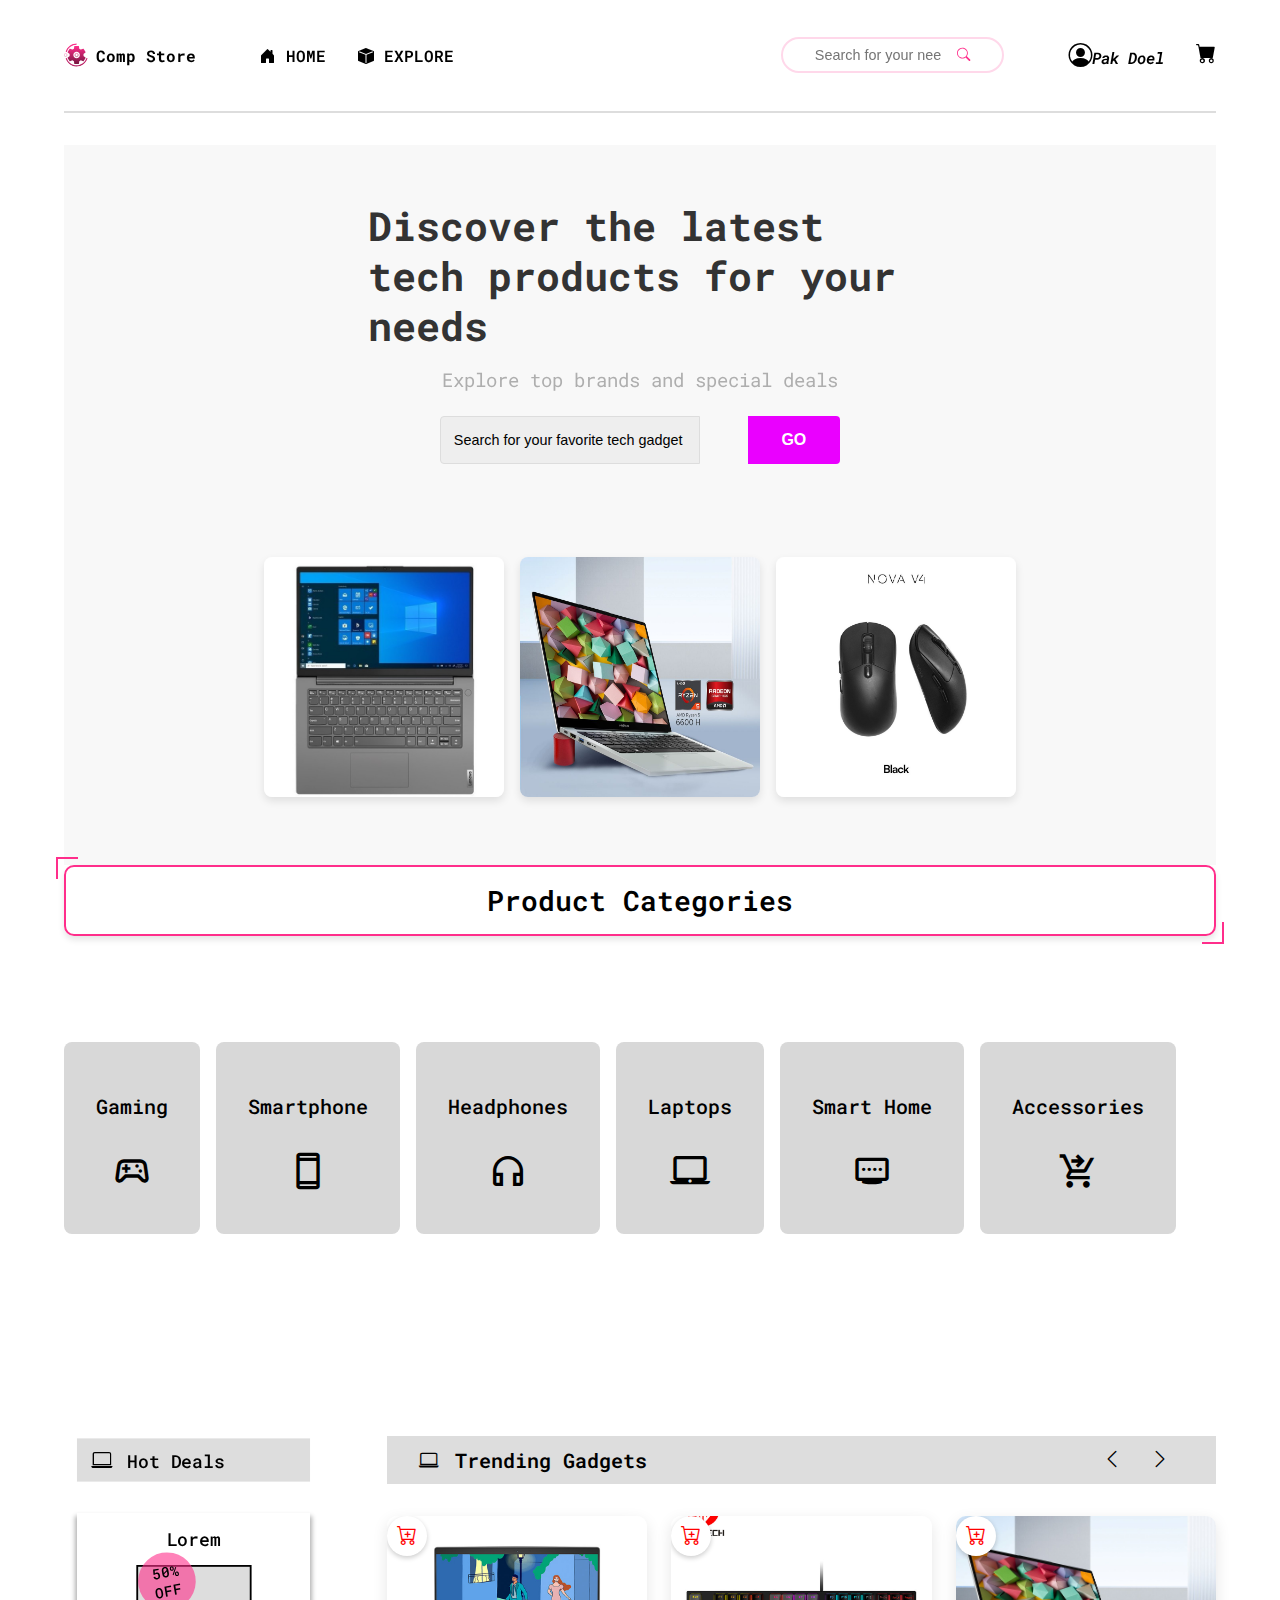
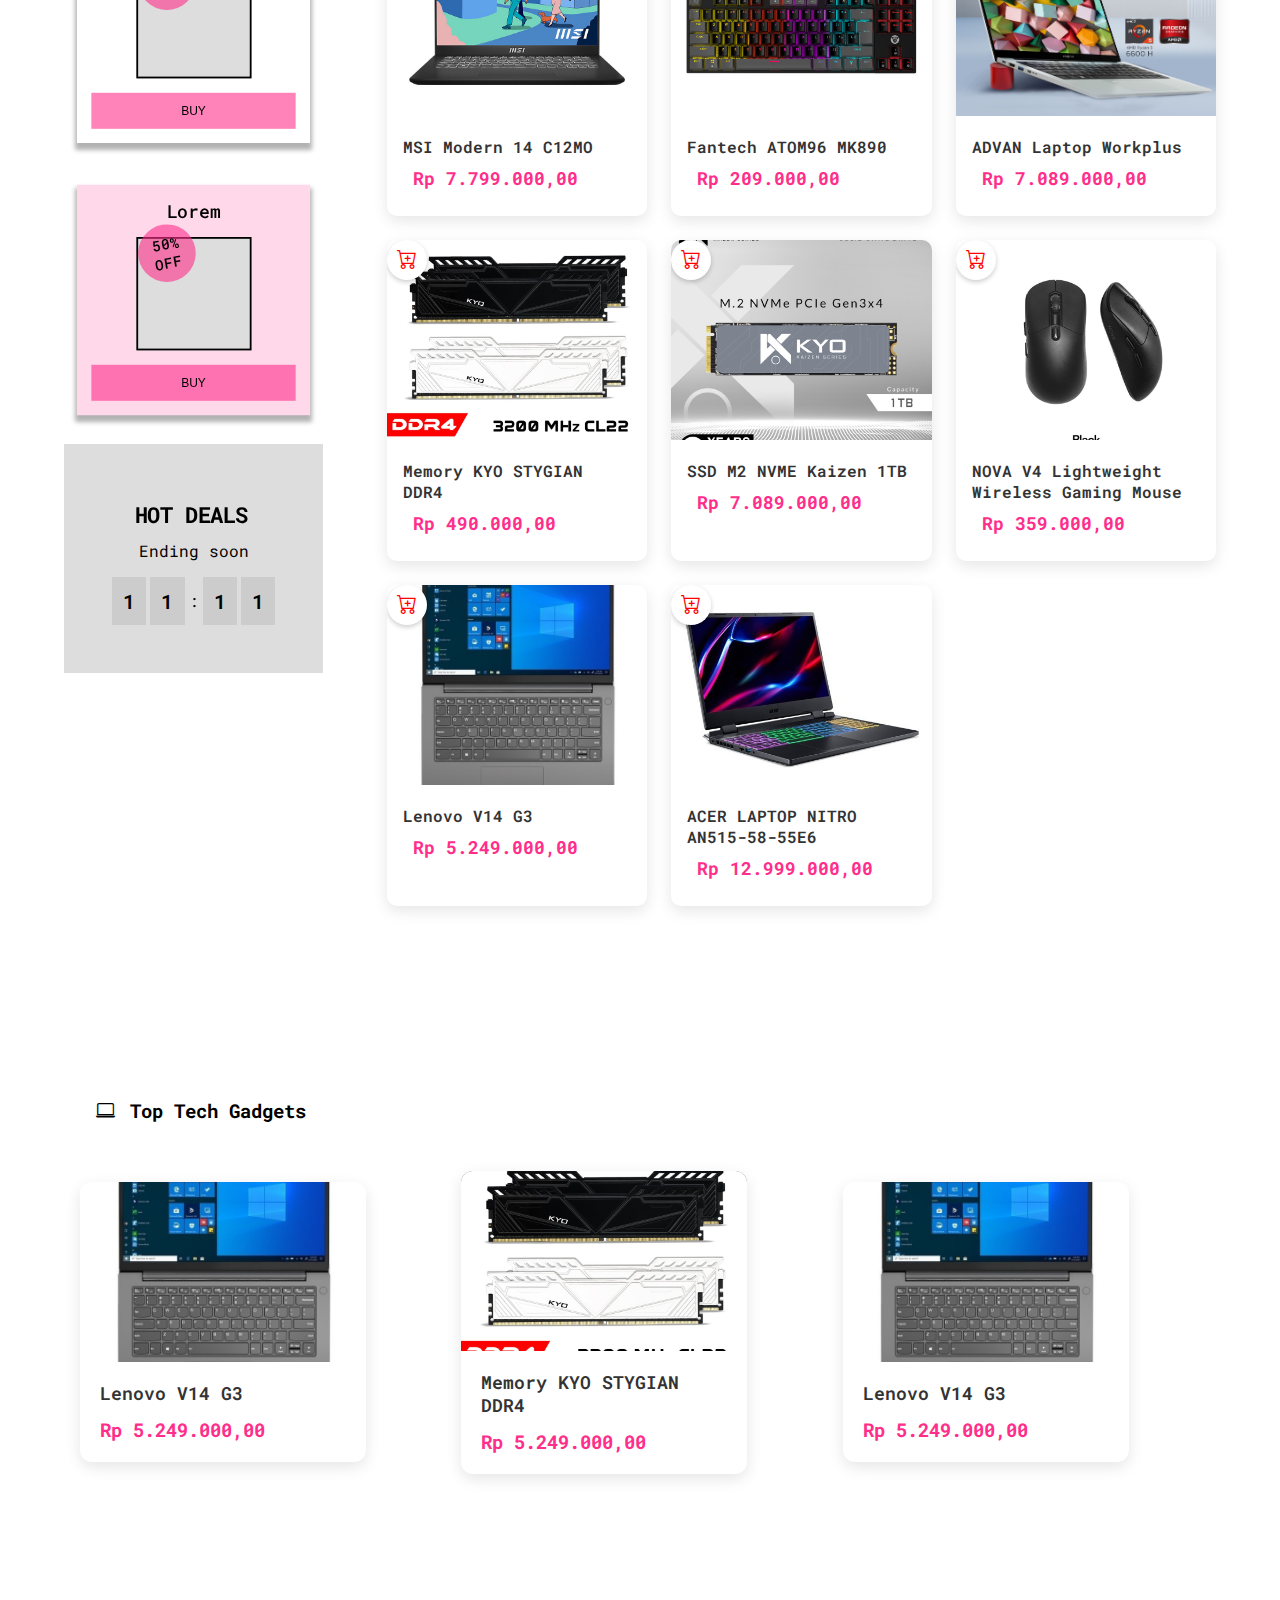
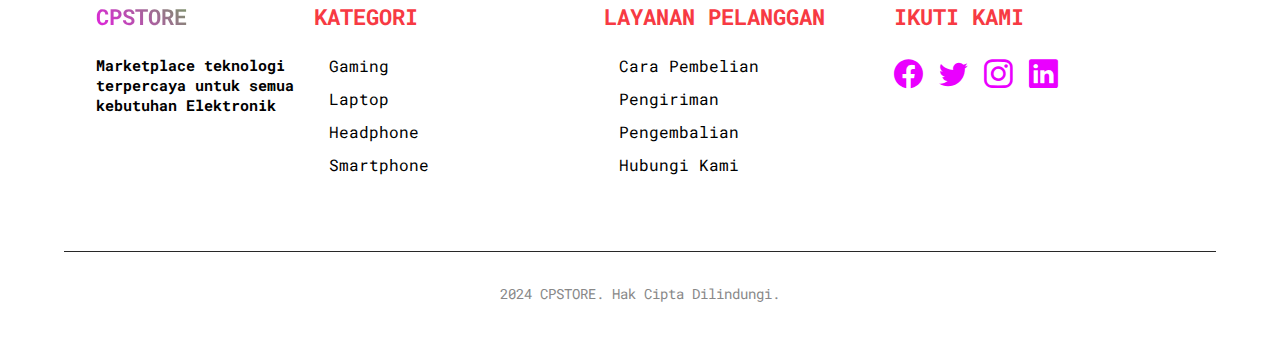
==== commit 569a4198: "add new feature" ====
--- a/index.html
+++ b/index.html
@@ -1,448 +1,275 @@
 <!DOCTYPE html>
 <html lang="en">
-  <head>
-    <meta charset="UTF-8" />
-    <meta name="viewport" content="width=device-width, initial-scale=1.0" />
-    <link
-      rel="stylesheet"
-      href="https://meyerweb.com/eric/tools/css/reset/reset.css"
-    />
-    <link rel="preconnect" href="https://fonts.googleapis.com" />
-    <link rel="preconnect" href="https://fonts.gstatic.com" crossorigin />
-    <link
-      href="https://fonts.googleapis.com/css2?family=Roboto+Mono:ital,wght@0,100..700;1,100..700&display=swap"
-      rel="stylesheet"
-    />
-    <link
-      rel="stylesheet"
-      href="https://cdn.jsdelivr.net/npm/bootstrap-icons@1.11.3/font/bootstrap-icons.min.css"
-    />
-    <link
-      rel="stylesheet"
-      href="https://fonts.googleapis.com/css2?family=Material+Symbols+Outlined:opsz,wght,FILL,GRAD@20..48,100..700,0..1,-50..200"
-    />
-    <script
-      src="https://code.jquery.com/jquery-3.7.1.min.js"
-      integrity="sha256-/JqT3SQfawRcv/BIHPThkBvs0OEvtFFmqPF/lYI/Cxo="
-      crossorigin="anonymous"
-    ></script>
-    <link rel="stylesheet" href="styles/base.css" />
-    <link rel="stylesheet" href="style.css" />
-    <title>Comp Store</title>
-  </head>
-
-  <body>
-    <!-- Navigasi Mobile -->
-    <header class="mobile-nav">
-      <div class="menu-toggle">
-        <i class="bi bi-list"></i>
-      </div>
-      <div class="user-nav">
-        <a href="#search" class="search-icon" aria-label="Search">
+
+<head>
+  <meta charset="UTF-8" />
+  <meta name="viewport" content="width=device-width, initial-scale=1.0" />
+  <link rel="stylesheet" href="https://meyerweb.com/eric/tools/css/reset/reset.css" />
+  <link rel="preconnect" href="https://fonts.googleapis.com" />
+  <link rel="preconnect" href="https://fonts.gstatic.com" crossorigin />
+  <link href="https://fonts.googleapis.com/css2?family=Roboto+Mono:ital,wght@0,100..700;1,100..700&display=swap"
+    rel="stylesheet" />
+  <link rel="stylesheet" href="https://cdn.jsdelivr.net/npm/bootstrap-icons@1.11.3/font/bootstrap-icons.min.css" />
+  <link rel="stylesheet"
+    href="https://fonts.googleapis.com/css2?family=Material+Symbols+Outlined:opsz,wght,FILL,GRAD@20..48,100..700,0..1,-50..200" />
+  <script src="https://code.jquery.com/jquery-3.7.1.min.js"
+    integrity="sha256-/JqT3SQfawRcv/BIHPThkBvs0OEvtFFmqPF/lYI/Cxo=" crossorigin="anonymous"></script>
+  <link rel="icon" type="image/x-icon" href="icon.svg" />
+  <link rel="stylesheet" href="styles/base.css" />
+  <link rel="stylesheet" href="style.css" />
+  <title>Comp Store</title>
+</head>
+
+<body>
+  <!-- Navigasi Mobile -->
+  <header class="mobile-nav">
+    <div class="menu-toggle">
+      <i class="bi bi-list"></i>
+    </div>
+    <div class="user-nav">
+      <a href="#search" class="search-icon" aria-label="Search">
+        <i class="bi bi-search"></i>
+      </a>
+      <a href="/pages/cart.html" class="cart-icon-phone" aria-label="Shopping Cart">
+        <i class="bi bi-bag-fill"></i>
+      </a>
+      <a href="#profile" class="profile-icon" aria-label="User Profile">
+        <i class="bi bi-person-circle"></i>
+      </a>
+    </div>
+
+    <div class="menu-overlay">
+      <nav>
+        <a href="index.html"><i class="bi bi-laptop"></i> Home</a>
+        <a href="/pages/search.html"><i class="bi bi-compass"></i> Explore</a>
+      </nav>
+    </div>
+  </header>
+  <div class="menu-backdrop"></div>
+
+  <!-- Navigasi Desktop -->
+  <header class="desktop-nav">
+    <a href="index.html" class="logo flex-center">
+      <img class="icon" src="icon.svg" /> Comp Store
+    </a>
+    <nav>
+      <a href="index.html"><i class="bi bi-house-door-fill"></i> Home</a>
+      <a href="/pages/search.html"><i class="bi bi-box-fill"></i> Explore</a>
+      <form class="search-input" action="/pages/search.html">
+        <input type="text" name="search" placeholder="Search for your need" />
+        <button type="submit">
           <i class="bi bi-search"></i>
-        </a>
-        <a href="cart.html" class="cart-icon" aria-label="Shopping Cart">
-          <i class="bi bi-bag-fill"></i>
-        </a>
-        <a href="#profile" class="profile-icon" aria-label="User Profile">
-          <i class="bi bi-person-circle"></i>
-        </a>
-      </div>
-      <div class="menu-overlay">
-        <nav>
-          <a href="index.html"><i class="bi bi-laptop"></i> Home</a>
-          <a href="search.html"><i class="bi bi-compass"></i> Explore</a>
-        </nav>
-      </div>
-    </header>
-    <div class="menu-backdrop"></div>
-
-    <!-- Navigasi Desktop -->
-    <header class="desktop-nav">
-      <a href="index.html" class="logo flex-center"
-        ><i class="bi bi-cpu"></i> Comp Store</a
-      >
-      <nav>
-        <a href="index.html"><i class="bi bi-house-door-fill"></i> Home</a>
-        <a href="search.html"><i class="bi bi-box-fill"></i> Explore</a>
-        <form class="search-input" action="search.html">
-          <input type="text" name="search" placeholder="Search for your need" />
-          <button type="submit">
-            <i class="bi bi-search"></i>
-          </button>
-        </form>
-      </nav>
-      <div class="user-nav">
-        <a href="cart.html">
-          <i class="bi bi-cart-fill"></i>
-        </a>
-      </div>
-    </header>
-
-    <section class="hero">
-      <div class="side-left">
-        <h2>Discover the latest tech products for your needs</h2>
-        <p>Explore top brands and special deals</p>
-        <div class="search-bar">
-          <!-- search-bar -->
-          <input
-            type="text"
-            name="search"
-            id="search-input"
-            placeholder="Search for your favorite tech gadget"
-          />
-          <button type="submit">GO</button>
-        </div>
-      </div>
-      <!-- image galerey image di sebalah kiri bang-->
-      <div class="side-right">
-        <div class="image-gallery">
-          <img src="images2.jpg" alt="Tech product 1" class="gallery-image" />
-          <img src="images3.jpg" alt="Tech product 2" class="gallery-image" />
-          <img src="images4.jpg" alt="Tech product 3" class="gallery-image" />
-        </div>
-      </div>
+        </button>
+      </form>
+    </nav>
+    <div class="user-nav">
+      <a href="/pages/profile.html" class="profile-icon" aria-label="User Profile">
+        <i class="bi bi-person-circle"><span>Pak Doel</span></i>
+      </a>
+      <a href="/pages/cart.html">
+        <i class="bi bi-cart-fill"></i>
+      </a>
+    </div>
+  </header>
+
+  <section class="hero">
+    <div class="side-left">
+      <h2>Discover the latest tech products for your needs</h2>
+      <p>Explore top brands and special deals</p>
+      <div class="search-bar">
+        <!-- search-bar -->
+        <input type="text" name="search" id="search-input" placeholder="Search for your favorite tech gadget" />
+        <button type="submit">GO</button>
+      </div>
+    </div>
+    <!-- image gallery image di sebelah kanan -->
+    <div class="side-right">
+      <div class="image-gallery">
+        <img src="media/Lenovo V14 G3.jpg" alt="Lenovo V14 G3" class="gallery-image" />
+        <img src="media/ADVAN Laptop Workplus.jpeg" alt="ADVAN Laptop Workplus" class="gallery-image" />
+        <img src="media/NOVA V4 Lightweight Wireless Gaming Mouse.jpg" alt="NOVA V4 Wireless Mouse"
+          class="gallery-image" />
+      </div>
+    </div>
+  </section>
+  <section class="categories">
+    <h2>Product Categories</h2>
+    <div class="container-box">
+      <ul>
+        <li>
+          <a href="#">
+            <span>Gaming</span>
+            <span class="material-symbols-outlined">sports_esports</span>
+          </a>
+        </li>
+        <li>
+          <a href="#">
+            <span>Smartphone</span>
+            <span class="material-symbols-outlined">smartphone</span>
+          </a>
+        </li>
+        <li>
+          <a href="#">
+            <span>Headphones</span>
+            <span class="material-symbols-outlined">headphones</span>
+          </a>
+        </li>
+        <li>
+          <a href="#">
+            <span>Laptops</span>
+            <span class="material-symbols-outlined">laptop_mac</span>
+          </a>
+        </li>
+        <li>
+          <a href="#">
+            <span>Smart Home</span>
+            <span class="material-symbols-outlined">assistant_on_hub</span>
+          </a>
+        </li>
+        <li>
+          <a href="#">
+            <span>Accessories</span>
+            <span class="material-symbols-outlined">shopping_cart_checkout</span>
+          </a>
+        </li>
+      </ul>
+    </div>
+  </section>
+  <main>
+    <!-- Notifikasi pop-up -->
+    <div id="notification" class="notification">
+      <p>
+        <i class="bi bi-check-circle-fill"></i>
+        <span id="notification-message"></span>
+      </p>
+    </div>
+
+    <aside>
+      <div class="title">
+        <p><i class="bi bi-laptop"></i>Hot Deals</p>
+      </div>
+      <div class="promo-card">
+        <p class="promo-product-name">Lorem</p>
+        <div class="promo-product-image">
+          <!-- image -->
+          <div class="promo-discount">50% OFF</div>
+        </div>
+        <button class="promo-button" onclick="window.location.href='cart.html'">
+          Buy
+        </button>
+      </div>
+      <div id="second-promo" class="promo-card">
+        <p class="promo-product-name">Lorem</p>
+        <div class="promo-product-image">
+          <!-- image -->
+          <div class="promo-discount">50% OFF</div>
+        </div>
+        <button onclick="window.location.href='cart.html'" class="promo-button">
+          Buy
+        </button>
+      </div>
+      <div class="hot-deals-countdown">
+        <h3 class="title">Hot Deals</h3>
+        <p>Ending soon</p>
+        <div class="countdown">
+          <span class="minute-1">1</span>
+          <span class="minute-2">1</span>
+          <span class="separator">:</span>
+          <span class="second-1">1</span>
+          <span class="second-2">1</span>
+        </div>
+      </div>
+    </aside>
+    <!-- trending gadgets -->
+    <section class="feed">
+      <div class="section-title">
+        <h2 class="title"><i class="bi bi-laptop"></i>Trending Gadgets</h2>
+        <!-- block -->
+        <button class="previous-trend">
+          <i class="bi bi-chevron-left"></i>
+        </button>
+        <button class="next-trend">
+          <i class="bi bi-chevron-right"></i>
+        </button>
+      </div>
+      <!-- image rules phone not defined -->
+      <section class="product-list"></section>
     </section>
-    <section class="categories">
-      <h2>Product Categories</h2>
-      <div class="container-box">
+  </main>
+  <section class="Top-tech">
+    <div class="section-title">
+      <h2 class="title-tech"><i class="bi bi-laptop"></i>Top Tech Gadgets</h2>
+    </div>
+
+    <div class="container-gadget">
+      <div class="gadget-card">
+        <img src="media/Lenovo V14 G3.jpg" class="gadget-image" />
+        <div class="gadget-caption">
+          <h4 class="gadget-name">Lenovo V14 G3</h4>
+          <div class="gadget-price">Rp 5.249.000,00</div>
+        </div>
+      </div>
+      <div class="gadget-card">
+        <img src="media/Memory KYO STYGIAN DDR4.jpg" class="gadget-image" />
+        <div class="gadget-caption">
+          <h4 class="gadget-name">Memory KYO STYGIAN DDR4</h4>
+          <div class="gadget-price">Rp 5.249.000,00</div>
+        </div>
+      </div>
+      <div class="gadget-card">
+        <img src="media/Lenovo V14 G3.jpg" class="gadget-image" />
+        <div class="gadget-caption">
+          <h4 class="gadget-name">Lenovo V14 G3</h4>
+          <div class="gadget-price">Rp 5.249.000,00</div>
+        </div>
+      </div>
+    </div>
+  </section>
+  <footer class="footer-end">
+    <div class="footer-container">
+      <div class="block-logo">
+        <div class="footer-section">
+          <h5>CPSTORE</h5>
+          <h6>
+            Marketplace teknologi terpercaya untuk semua kebutuhan Elektronik
+          </h6>
+        </div>
+      </div>
+      <div class="footer-section">
+        <h5>Kategori</h5>
         <ul>
-          <a>
-            <span>Gaming</span>
-            <span class="material-symbols-outlined"> sports_esports </span>
-          </a>
-          <a>
-            <span>smartphone</span>
-            <span class="material-symbols-outlined"> smartphone </span>
-          </a>
-          <a>
-            <span>headphones</span>
-            <span class="material-symbols-outlined"> headphones </span>
-          </a>
-          <a>
-            <span>Laptops</span>
-            <span class="material-symbols-outlined"> laptop_mac </span>
-          </a>
-          <a>
-            <span>smart home</span>
-            <span class="material-symbols-outlined"> assistant_on_hub </span>
-          </a>
-          <a>
-            <span>Accessories</span>
-
-            <span class="material-symbols-outlined">
-              shopping_cart_checkout
-            </span>
-          </a>
+          <li><a href="#">Gaming</a></li>
+          <li><a href="#">Laptop</a></li>
+          <li><a href="#">Headphone</a></li>
+          <li><a href="#">Smartphone</a></li>
         </ul>
       </div>
-    </section>
-    <main>
-      <!-- buatkan pop up ketika menekan tombol add to cha-->
-      <!-- Notifikasi pop-up -->
-      <div id="notification" class="notification">
-        <p>
-          <i class="bi bi-check-circle-fill"></i>
-          <span id="notification-message"></span>
-        </p>
-      </div>
-
-      <aside>
-        <div class="title">
-          <p><i class="bi bi-laptop"></i>Hot Deals</p>
-        </div>
-        <div class="promo-card">
-          <p class="promo-product-name">Lorem</p>
-          <div class="promo-product-image">
-            <!-- image -->
-            <div class="promo-discount">50% OFF</div>
-          </div>
-          <button
-            class="promo-button"
-            onclick="window.location.href='cart.html'"
-          >
-            Buy
-          </button>
-        </div>
-        <div id="second-promo" class="promo-card">
-          <p class="promo-product-name">Lorem</p>
-          <div class="promo-product-image">
-            <!-- image -->
-            <div class="promo-discount">50% OFF</div>
-          </div>
-          <button
-            onclick="window.location.href='cart.html'"
-            class="promo-button"
-          >
-            Buy
-          </button>
-        </div>
-        <div class="hot-deals-countdown">
-          <h3 class="title">Hot Deals</h3>
-          <p>Ending soon</p>
-          <div class="countdown">
-            <span class="minute-1">1</span>
-            <span class="minute-2">1</span>
-            <span class="separator">:</span>
-            <span class="second-1">1</span>
-            <span class="second-2">1</span>
-          </div>
-        </div>
-      </aside>
-      <!-- trending gedgets -->
-      <section class="feed">
-        <div class="section-title">
-          <h2 class="title"><i class="bi bi-laptop"></i>Trending Gadgets</h2>
-          <!-- block -->
-          <button class="previous-trend">
-            <i class="bi bi-chevron-left"></i>
-          </button>
-          <button class="next-trend">
-            <i class="bi bi-chevron-right"></i>
-          </button>
-        </div>
-        <!-- image rules phone not defined -->
-        <section class="product-list">
-          <div
-            class="product-card add-to-cart"
-            data-id="1"
-            data-name="Monitor Gaming"
-            data-price="4999999"
-          >
-            <div class="product-image img1s">
-              <!-- change this to image later -->
-              <button class="add-to-cart-icon">
-                <i class="bi bi-cart-plus"></i>
-              </button>
-            </div>
-            <div class="product-caption">
-              <h4 class="product-name">Monitor Gaming</h4>
-              <div class="product-price">Rp 4.999.999,00-</div>
-            </div>
-          </div>
-          <div
-            class="product-card add-to-cart"
-            data-id="2"
-            data-name="Keyboard Mekanik"
-            data-price="1500000"
-          >
-            <div class="product-image img2s">
-              <!-- change this to image later -->
-              <button class="add-to-cart-icon">
-                <i class="bi bi-cart-plus"></i>
-              </button>
-            </div>
-            <div class="product-caption">
-              <h4 class="product-name">Keyboard Mekanik</h4>
-              <div class="product-price">Rp 1.500.000,00-</div>
-            </div>
-          </div>
-          <div
-            class="product-card add-to-cart"
-            data-id="3"
-            data-name="Mouse Gaming"
-            data-price="799999"
-          >
-            <div class="product-image">
-              <!-- change this to image later -->
-              <button class="add-to-cart-icon">
-                <i class="bi bi-cart-plus"></i>
-              </button>
-            </div>
-            <div class="product-caption">
-              <h4 class="product-name">Mouse Gaming</h4>
-              <div class="product-price">Rp 799.999,00-</div>
-            </div>
-          </div>
-          <div
-            class="product-card add-to-cart"
-            data-id="4"
-            data-name="Headset Gaming"
-            data-price="1299999"
-          >
-            <div class="product-image img4s">
-              <!-- change this to image later -->
-              <button class="add-to-cart-icon">
-                <i class="bi bi-cart-plus"></i>
-              </button>
-            </div>
-            <div class="product-caption">
-              <h4 class="product-name">Headset Gaming</h4>
-              <div class="product-price">Rp 1.299.999,00-</div>
-            </div>
-          </div>
-          <div
-            class="product-card add-to-cart"
-            data-id="5"
-            data-name="SSD 1TB"
-            data-price="1799999"
-          >
-            <div class="product-image img5s">
-              <!-- change this to image later -->
-              <button class="add-to-cart-icon">
-                <i class="bi bi-cart-plus"></i>
-              </button>
-            </div>
-            <div class="product-caption">
-              <h4 class="product-name">SSD 1TB</h4>
-              <div class="product-price">Rp 1.799.999,00-</div>
-            </div>
-          </div>
-          <div
-            class="product-card add-to-cart"
-            data-id="6"
-            data-name="RAM 16GB"
-            data-price="999999"
-          >
-            <div class="product-image img6s">
-              <!-- change this to image later -->
-              <button class="add-to-cart-icon">
-                <i class="bi bi-cart-plus"></i>
-              </button>
-            </div>
-            <div class="product-caption">
-              <h4 class="product-name">RAM 16GB</h4>
-              <div class="product-price">Rp 999.999,00-</div>
-            </div>
-          </div>
-          <div
-            class="product-card add-to-cart"
-            data-id="7"
-            data-name="RAM 16GB"
-            data-price="999999"
-          >
-            <div class="product-image img6s">
-              <!-- change this to image later -->
-              <button class="add-to-cart-icon">
-                <i class="bi bi-cart-plus"></i>
-              </button>
-            </div>
-            <div class="product-caption">
-              <h4 class="product-name">RAM 16GB</h4>
-              <div class="product-price">Rp 999.999,00-</div>
-            </div>
-          </div>
-          <div
-            class="product-card add-to-cart"
-            data-id="8"
-            data-name="Processor Intel i7"
-            data-price="4999999"
-          >
-            <div class="product-image img6s">
-              <!-- image -->
-              <button class="add-to-cart-icon">
-                <i class="bi bi-cart-plus"></i>
-              </button>
-            </div>
-            <div class="product-caption">
-              <h4 class="product-name">Processor Intel i7</h4>
-              <div class="product-price">Rp 4.999.999,00-</div>
-            </div>
-          </div>
-          <div
-            class="product-card add-to-cart"
-            data-id="9"
-            data-name="Monitor 27 inch"
-            data-price="3499999"
-          >
-            <div class="product-image img6s">
-              <!-- image -->
-              <button class="add-to-cart-icon">
-                <i class="bi bi-cart-plus"></i>
-              </button>
-            </div>
-            <div class="product-caption">
-              <h4 class="product-name">Monitor 27 inch</h4>
-              <div class="product-price">Rp 3.499.999,00-</div>
-            </div>
-          </div>
-        </section>
-      </section>
-    </main>
-    <section class="Top-tech">
-      <div class="section-title">
-        <h2 class="title-tech"><i class="bi bi-laptop"></i>Top Tech Gadgets</h2>
-      </div>
-
-      <div class="container-gadget">
-        <section class="top-tech-gadgets">
-          <div class="gadget-card">
-            <div class="gadget-image">
-              <!-- image -->
-            </div>
-            <div class="gadget-caption">
-              <h4 class="gadget-name">Gaming</h4>
-              <div class="gadget-price">Free</div>
-            </div>
-          </div>
-        </section>
-        <section class="top-tech-gadgets">
-          <div class="gadget-card">
-            <div class="gadget-image">
-              <!-- image -->
-            </div>
-            <div class="gadget-caption">
-              <h4 class="gadget-name">Gaming</h4>
-              <div class="gadget-price">Free</div>
-            </div>
-          </div>
-        </section>
-        <section class="top-tech-gadgets">
-          <div class="gadget-card">
-            <div class="gadget-image">
-              <!-- image -->
-            </div>
-            <div class="gadget-caption">
-              <h4 class="gadget-name">Gaming</h4>
-              <div class="gadget-price">Free</div>
-            </div>
-          </div>
-        </section>
-      </div>
-    </section>
-    <footer class="footer-end">
-      <div class="footer-container">
-        <div class="block-logo">
-          <div class="footer-section">
-            <h5>CPSTORE</h5>
-            <h6>
-              Marketplace teknologi terpercaya untuk semua kebutuhan Elektronik
-              Anda.
-            </h6>
-          </div>
-        </div>
-        <div class="footer-section">
-          <h5>Kategori</h5>
-          <ul>
-            <li><a href="#">Gaming</a></li>
-            <li><a href="#">Laptop</a></li>
-            <li><a href="#">Headphone</a></li>
-            <li><a href="#">Smartphone</a></li>
-          </ul>
-        </div>
-        <div class="footer-section">
-          <h5>Layanan Pelanggan</h5>
-          <ul>
-            <li><a href="#">Cara Pembelian</a></li>
-            <li><a href="#">Pengiriman</a></li>
-            <li><a href="#">Pengembalian</a></li>
-            <li><a href="#">Hubungi Kami</a></li>
-          </ul>
-        </div>
-        <div class="footer-section">
-          <h5>Ikuti Kami</h5>
-          <div class="social-icons">
-            <a href="#"><i class="bi bi-facebook"></i></a>
-            <a href="#"><i class="bi bi-twitter"></i></a>
-            <a href="#"><i class="bi bi-instagram"></i></a>
-            <a href="#"><i class="bi bi-linkedin"></i></a>
-          </div>
-        </div>
-      </div>
-      <div class="footer-bottom">
-        <p>2024 CPSTORE. Hak Cipta Dilindungi.</p>
-      </div>
-    </footer>
-    <script src="script.js"></script>
-  </body>
-</html>
+      <div class="footer-section">
+        <h5>Layanan Pelanggan</h5>
+        <ul>
+          <li><a href="#">Cara Pembelian</a></li>
+          <li><a href="#">Pengiriman</a></li>
+          <li><a href="#">Pengembalian</a></li>
+          <li><a href="#">Hubungi Kami</a></li>
+        </ul>
+      </div>
+      <div class="footer-section">
+        <h5>Ikuti Kami</h5>
+        <div class="social-icons">
+          <a href="#"><i class="bi bi-facebook"></i></a>
+          <a href="#"><i class="bi bi-twitter"></i></a>
+          <a href="#"><i class="bi bi-instagram"></i></a>
+          <a href="#"><i class="bi bi-linkedin"></i></a>
+        </div>
+      </div>
+    </div>
+    <div class="footer-bottom">
+      <p>2024 CPSTORE. Hak Cipta Dilindungi.</p>
+    </div>
+  </footer>
+  <script src="script.js"></script>
+  <script src="https://code.jquery.com/jquery-3.7.1.min.js"></script>
+  <script type="module" src="../scripts/fetchProduct.js"></script>
+</body>
+
+</html>--- a/styles/base.css
+++ b/styles/base.css
@@ -58,6 +58,7 @@
 
 header .logo {
   display: flex;
+  align-items: center;
   gap: 0.5rem;
   color: black;
   font-weight: 700;
@@ -65,8 +66,8 @@
 }
 
 header .icon {
-  height: 100%;
-  font-size: 2rem;
+  height: 1.5rem;
+  width: 1.5rem;
 }
 
 nav {
@@ -104,7 +105,7 @@
   color: var(--primary);
 }
 
-nav .search-input {
+nav form.search-input {
   width: 30%;
   display: flex;
   gap: 1rem;
@@ -116,22 +117,130 @@
   margin-left: auto;
 }
 
-nav .search-input:focus-within {
+nav form.search-input:focus-within {
   border-color: var(--primary);
 }
 
-nav .search-input input {
+nav form.search-input input {
   width: 100%;
   border: none;
   outline: none;
   font-size: 0.9rem;
 }
 
-nav .search-input button {
+nav form.search-input button {
   background: none;
   border: none;
   cursor: pointer;
   color: var(--primary);
+}
+
+.product-list {
+  display: grid;
+  grid-template-columns: repeat(auto-fill, minmax(200px, 1fr));
+  gap: 1.5rem;
+}
+
+.product-card {
+  position: relative;
+  background-color: #fff;
+  border-radius: 10px;
+  overflow: hidden;
+  box-shadow: 0 5px 15px rgba(0, 0, 0, 0.1);
+  transition: all 0.3s ease;
+}
+
+.product-card:hover {
+  transform: translateY(-5px);
+  border: 2px solid var(--listprice);
+  box-shadow: 0 10px 20px rgba(0, 0, 0, 0.15);
+}
+
+.product-card:hover .product-name {
+  color: black;
+  font-weight: bolder;
+}
+
+.product-card .product-image {
+  position: relative;
+  width: 100%;
+  height: 200px;
+  overflow: hidden;
+  transition: transform 0.3s ease;
+  object-fit: cover;
+  object-position: center;
+}
+
+.product-card:hover .product-image {
+  transform: scale(1.2);
+}
+
+.product-card .product-caption {
+  padding: 1rem;
+}
+
+.product-card .product-name {
+  font-size: 1rem;
+  font-weight: 600;
+  margin-bottom: 0.5rem;
+  color: #333;
+}
+
+.product-card .product-price {
+  font-size: 1.1rem;
+  font-weight: 700;
+  color: var(--listprice);
+}
+
+.product-card .add-to-cart-icon {
+  position: absolute;
+  bottom: 10px;
+  right: 10px;
+  background-color: white;
+  color: rgb(255, 0, 0);
+  border: none;
+  border-radius: 50%;
+  display: hidden;
+  width: 40px;
+  height: 40px;
+  display: flex;
+  justify-content: center;
+  align-items: center;
+  font-size: 20px;
+  box-shadow: 0 2px 5px rgba(0, 0, 0, 0.2);
+  transition: all 0.3s ease;
+}
+
+.product-card .add-to-cart-icon:hover {
+  background-color: #ffffff;
+  transform: scale(1.1);
+}
+
+.product-card .add-to-cart-icon i {
+  transition: transform 0.3s ease;
+}
+
+.product-card .add-to-cart-icon:active i {
+  transform: scale(0.8);
+}
+
+/* Animasi ketika produk ditambahkan ke keranjang */
+@keyframes addToCartAnimation {
+  0% {
+    transform: scale(1);
+  }
+
+  50% {
+    transform: scale(1.2);
+  }
+
+  100% {
+    transform: scale(1);
+  }
+}
+
+.product-card .add-to-cart-icon.added {
+  animation: addToCartAnimation 0.5s ease;
 }
 
 @media screen and (max-width: 768px) {
@@ -270,9 +379,60 @@
 }
 
 @media screen and (min-width: 721px) {
+
   .mobile-nav,
   .menu-overlay,
   .menu-backdrop {
     display: none;
   }
 }
+
+.user-nav .profile-icon {
+  display: flex;
+  align-items: center;
+  text-decoration: none;
+  color: inherit;
+  transition: all 0.3s ease;
+}
+
+.user-nav .profile-icon i {
+  font-size: 1.5rem;
+  margin-right: 0.5rem;
+}
+
+.user-nav .profile-icon span {
+  font-size: 1rem;
+  font-weight: 600;
+  transform: translateX(-10px);
+  transition: all 0.3s ease;
+}
+
+.user-nav .profile-icon:hover {
+  transform: scale(1.05);
+}
+
+.user-nav .profile-icon:hover span {
+  opacity: 1;
+  color: rgb(255, 0, 0);
+  transform: translateX(0);
+}
+
+
+/* Animasi ketika mouse hover */
+@keyframes pulseAnimation {
+  0% {
+    box-shadow: 0 0 0 0 rgba(0, 123, 255, 0.4);
+  }
+
+  70% {
+    box-shadow: 0 0 0 10px rgba(0, 123, 255, 0);
+  }
+
+  100% {
+    box-shadow: 0 0 0 0 rgba(0, 123, 255, 0);
+  }
+}
+
+.user-nav .profile-icon:hover i {
+  animation: pulseAnimation 1.5s infinite;
+}--- a/style.css
+++ b/style.css
@@ -28,6 +28,7 @@
 * {
   box-sizing: border-box;
   border: none;
+  text-decoration: none;
   margin: 0;
   top: 0;
   left: 0;
@@ -50,7 +51,7 @@
   display: flex;
 }
 
-.hero > div {
+.hero>div {
   width: 50%;
   height: 100%;
   align-content: center;
@@ -73,7 +74,7 @@
   width: 85%;
   height: 3rem;
   margin-top: 2rem;
-  gap: 1rem;
+  gap: 3rem;
 }
 
 .search-bar input {
@@ -283,7 +284,7 @@
   color: var(--listprice);
 }
 
-.hot-deals-countdown .countdown > *:not(.separator) {
+.hot-deals-countdown .countdown>*:not(.separator) {
   height: 100%;
   display: flex;
   justify-content: center;
@@ -299,45 +300,6 @@
   flex-direction: column;
   gap: 2rem;
   width: 100%;
-}
-
-.product-list {
-  display: grid;
-  grid-template-columns: 1fr 1fr 1fr;
-  grid-template-rows: 14rem 14rem;
-  gap: 2rem;
-}
-
-.product-card {
-  width: 100%;
-  height: 100%;
-  display: flex;
-  flex-direction: column;
-  box-shadow: 0 5px 5px 2px rgba(0, 0, 0, 0.1);
-}
-
-.product-card .product-image {
-  position: relative;
-  width: 100%;
-  height: 70%;
-  background-color: #ddd;
-}
-
-.product-card:hover .product-image::after {
-  transform: translate(-50%, -50%) scale(1);
-  opacity: 1;
-}
-
-.product-card:hover .product-image {
-  filter: brightness(0.8);
-}
-
-.product-card .product-image {
-  transition: filter 0.3s ease;
-}
-
-.product-card .product-caption {
-  padding: 1rem;
 }
 
 .feed .section-title {
@@ -377,23 +339,23 @@
 }
 
 /* container product  */
+/* Kontainer utama */
 .container-box {
   width: 100%;
   overflow-x: auto;
   padding: 10px 0;
   scrollbar-width: none;
   scroll-snap-type: x mandatory;
-}
-
+  text-transform: capitalize;
+  scroll-behavior: smooth;
+}
+
+/* Sembunyikan scrollbar untuk WebKit browsers */
 .container-box::-webkit-scrollbar {
   display: none;
 }
 
-.container-box {
-  text-transform: capitalize;
-  scroll-behavior: smooth;
-}
-
+/* Daftar item dalam kontainer */
 .container-box ul {
   display: flex;
   gap: 1rem;
@@ -402,6 +364,7 @@
   list-style: none;
 }
 
+/* Item individu dalam daftar */
 .container-box ul a {
   scroll-snap-align: start;
   width: 100%;
@@ -411,54 +374,105 @@
   flex-direction: column;
   align-items: center;
   justify-content: center;
-  text-decoration: center;
+  text-decoration: none;
   color: inherit;
   background-color: #d8d8d8;
   border-radius: 8px;
   transition: transform 0.3s ease;
 }
 
+/* Efek hover pada item */
 .container-box ul a:hover {
-  transform: scale(1.1);
-}
-
+  transform: scale(1.05);
+}
+
+/* Teks dalam item */
 .container-box ul a span {
-  margin-bottom: 2px;
-}
-
-/* fill object */
+  margin-top: 8px;
+}
+
+/* Ikon Material Symbols */
 .material-symbols-outlined {
-  font-variation-settings: "FILL" 0, "wght" 400, "GRAD" 0, "opsz" 24;
-}
-
+  font-variation-settings: "FILL"0, "wght"400, "GRAD"0, "opsz"24;
+}
+
+/* Ukuran ikon dalam item */
 .container-box ul a .material-symbols-outlined {
   font-size: 40px;
 }
 
+/* Kontainer gadget */
 .container-gadget {
   width: 100%;
   display: flex;
   justify-content: space-between;
-}
-
-.container-gadget * {
+  align-items: center;
+}
+
+/* Item dalam kontainer gadget */
+.container-gadget>* {
   width: 80%;
-  place-self: center;
-}
-
-/* kayanya kita gak perlu logic cart dah. riber njir */
-/* oh, iya gausah wes */
-
-/* phone mode */
+}
+
+.gadget-card img {
+  object-fit: cover;
+}
+
+
 @media screen and (max-width: 720px) {
-  /* Gaya untuk tombol "Tambah ke Keranjang" pada mode ponsel */
+  .container-box {
+    align-items: center;
+    justify-content: center;
+    padding: 0 1rem;
+  }
+
+  .categories h2 {
+    font-size: 1.75rem;
+    margin-bottom: 1.5rem;
+    text-align: center;
+  }
+
+  .container-box ul {
+    display: grid;
+    grid-template-columns: repeat(2, 1fr);
+    gap: 1rem;
+    height: auto;
+  }
+
+  .container-box ul a {
+    width: 100%;
+    font-size: 0.9rem;
+    padding: 1.25rem;
+    height: 100%;
+    flex-direction: column;
+    justify-content: center;
+    align-items: center;
+    border-radius: 12px;
+    box-shadow: 0 4px 6px rgba(0, 0, 0, 0.1);
+    transition: all 0.3s ease;
+  }
+
+  .container-box ul a:hover {
+    transform: translateY(-5px);
+    box-shadow: 0 6px 8px rgba(0, 0, 0, 0.15);
+  }
+
+  .container-box ul a .material-symbols-outlined {
+    font-size: 2.5rem;
+    margin-bottom: 0.5rem;
+  }
+
+  .container-box ul a span {
+    text-align: center;
+  }
+
 
   .add-to-cart-icon {
     position: absolute;
     bottom: 10px;
     right: 10px;
-    background-color: var(--primary);
-    color: white;
+    background-color: transparent;
+    color: rgb(255, 255, 255);
     border: none;
     border-radius: 50%;
     width: 40px;
@@ -472,7 +486,7 @@
   }
 
   .add-to-cart-icon:hover {
-    background-color: #ff4a9e;
+    background-color: #ffffff;
     transform: scale(1.1);
   }
 
@@ -489,9 +503,11 @@
     0% {
       transform: scale(1);
     }
+
     50% {
       transform: scale(1.2);
     }
+
     100% {
       transform: scale(1);
     }
@@ -542,6 +558,7 @@
     left: 10px;
     margin-top: 50px;
   }
+
   .hero .search-bar {
     display: inline-block;
   }
@@ -836,33 +853,6 @@
     font-size: 18px;
   }
 
-  /* kategori produk */
-  .categories {
-    padding: 1rem;
-    height: 100%;
-  }
-
-  .categories h2 {
-    font-size: 1.3rem;
-    margin-bottom: 1rem;
-    text-align: center;
-  }
-
-  .container-box ul {
-    flex-wrap: wrap;
-    justify-content: center;
-    height: 100%;
-  }
-
-  .container-box ul a {
-    width: calc(50% - 0.5rem);
-    font-size: 16px;
-    padding: 1rem 0;
-  }
-
-  .container-box ul a .material-symbols-outlined {
-    font-size: 30px;
-  }
 
   /* mid aside */
   aside {
@@ -967,6 +957,7 @@
     opacity: 0;
     transition: all 0.3s ease;
   }
+
   .mobile-nav,
   .menu-overlay,
   .menu-backdrop {
@@ -1305,3 +1296,5 @@
 .notification i {
   margin-right: 10px;
 }
+
+/* Gaya untuk ikon profil pengguna */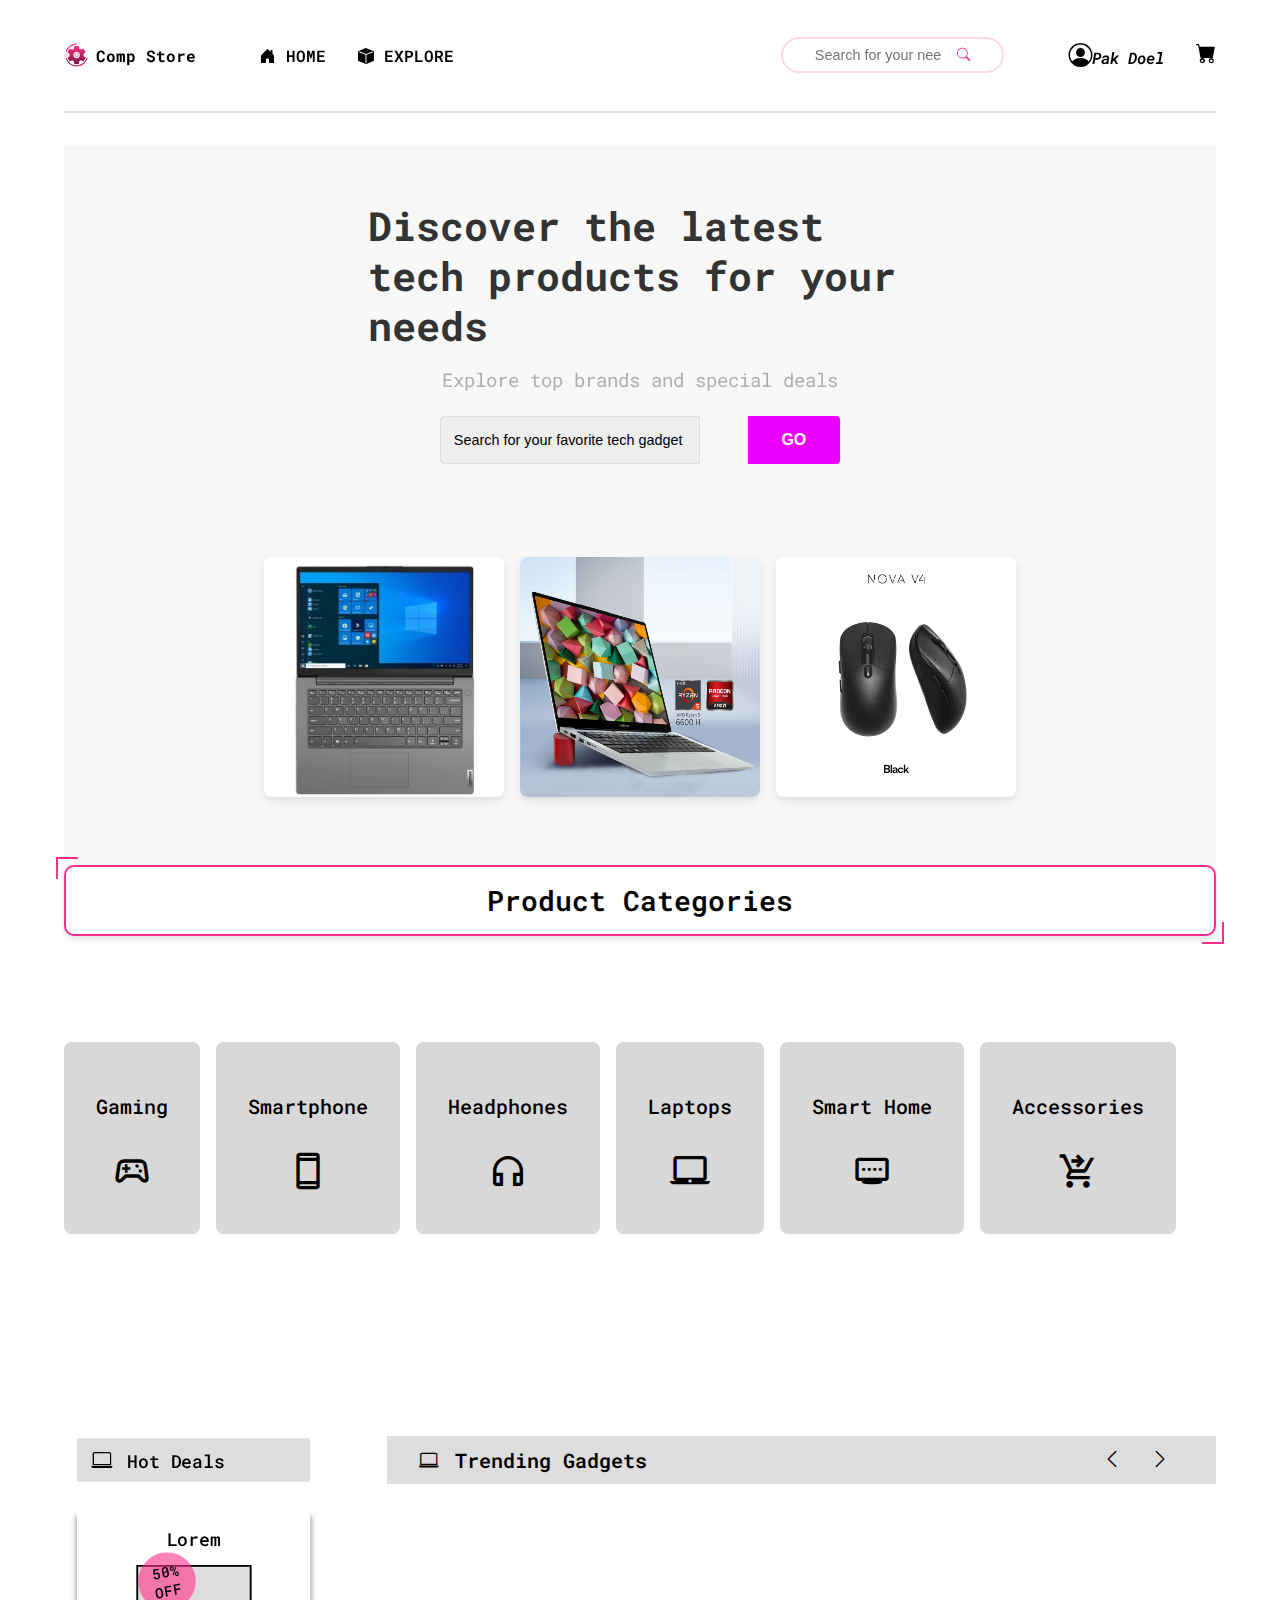
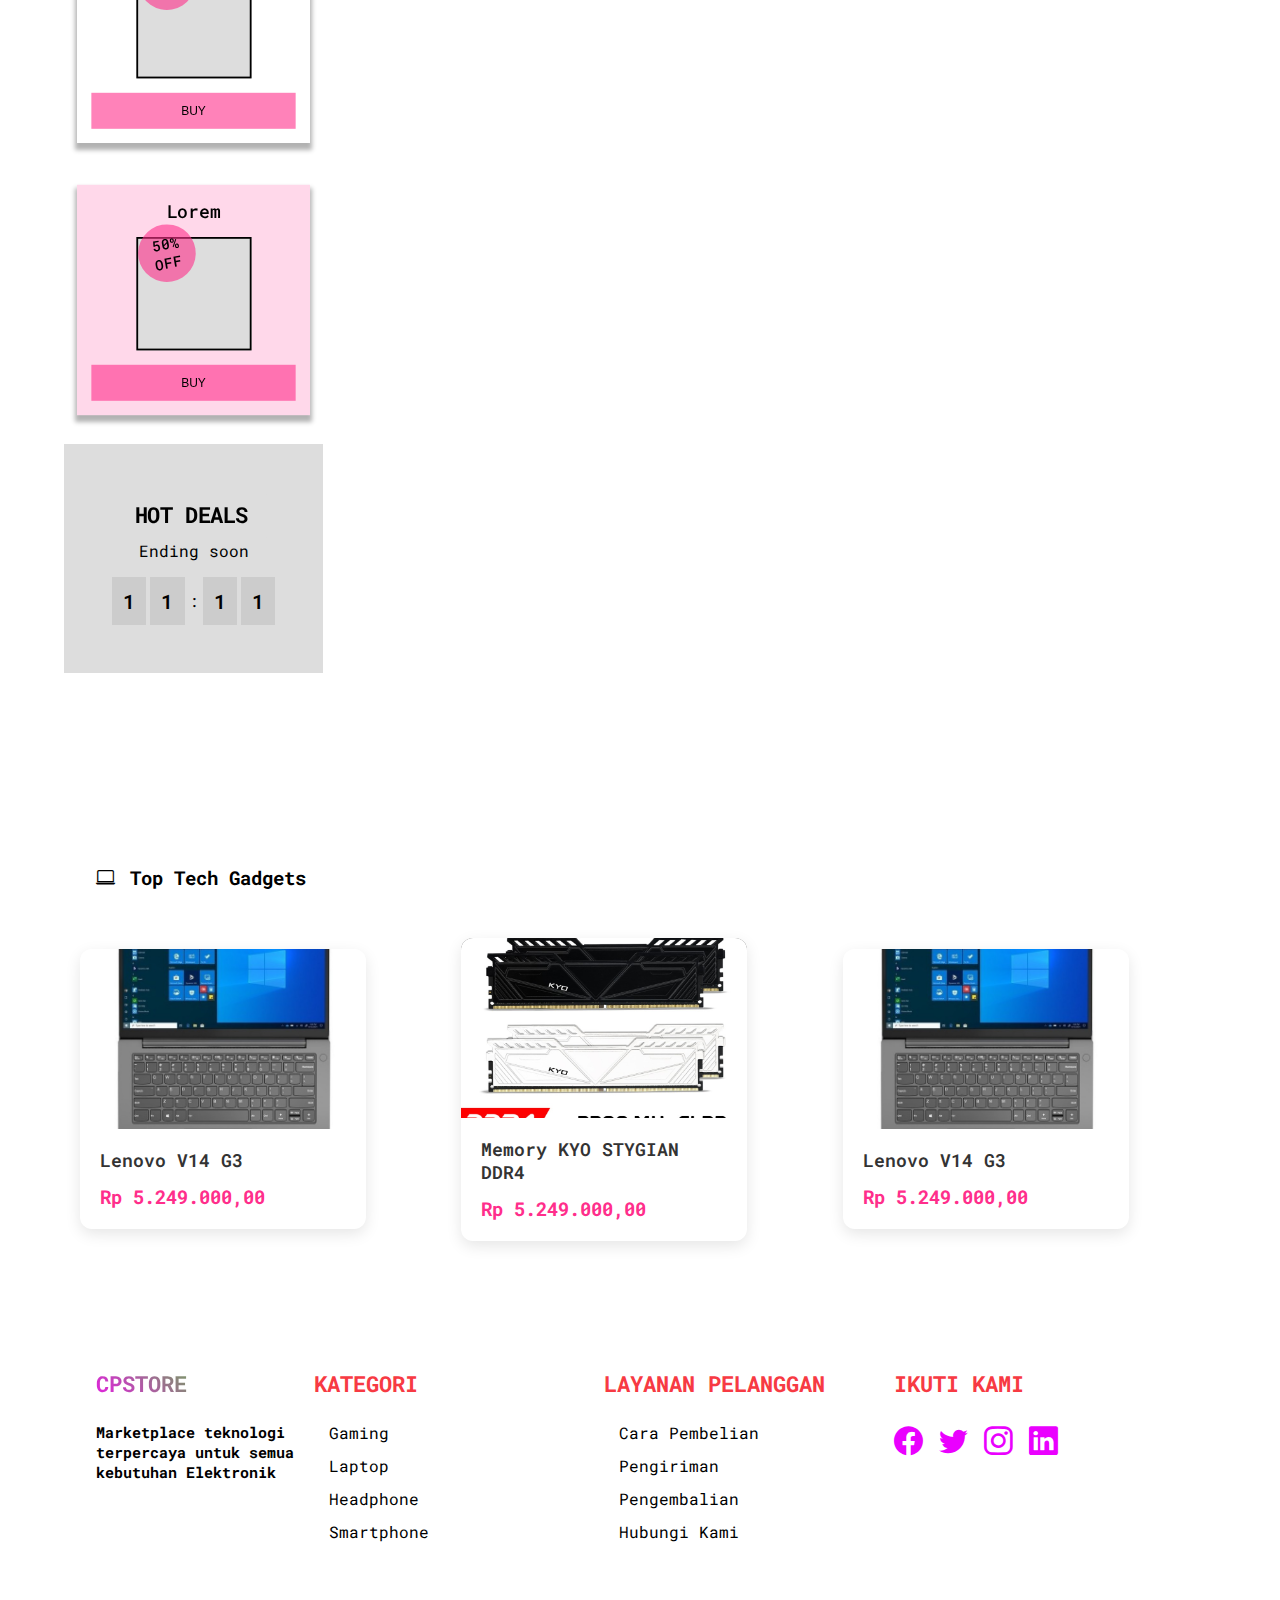
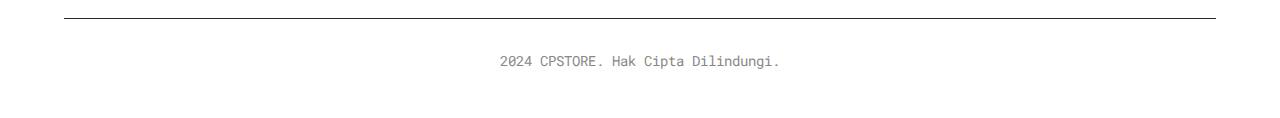
==== commit dc6ae93e: "upddaate path" ====
--- a/index.html
+++ b/index.html
@@ -30,7 +30,7 @@
       <a href="#search" class="search-icon" aria-label="Search">
         <i class="bi bi-search"></i>
       </a>
-      <a href="/pages/cart.html" class="cart-icon-phone" aria-label="Shopping Cart">
+      <a href="pages/cart.html" class="cart-icon-phone" aria-label="Shopping Cart">
         <i class="bi bi-bag-fill"></i>
       </a>
       <a href="#profile" class="profile-icon" aria-label="User Profile">
@@ -41,7 +41,7 @@
     <div class="menu-overlay">
       <nav>
         <a href="index.html"><i class="bi bi-laptop"></i> Home</a>
-        <a href="/pages/search.html"><i class="bi bi-compass"></i> Explore</a>
+        <a href="pages/search.html"><i class="bi bi-compass"></i> Explore</a>
       </nav>
     </div>
   </header>
@@ -54,8 +54,8 @@
     </a>
     <nav>
       <a href="index.html"><i class="bi bi-house-door-fill"></i> Home</a>
-      <a href="/pages/search.html"><i class="bi bi-box-fill"></i> Explore</a>
-      <form class="search-input" action="/pages/search.html">
+      <a href="pages/search.html"><i class="bi bi-box-fill"></i> Explore</a>
+      <form class="search-input" action="pages/search.html">
         <input type="text" name="search" placeholder="Search for your need" />
         <button type="submit">
           <i class="bi bi-search"></i>
@@ -63,10 +63,10 @@
       </form>
     </nav>
     <div class="user-nav">
-      <a href="/pages/profile.html" class="profile-icon" aria-label="User Profile">
+      <a href="pages/profile.html" class="profile-icon" aria-label="User Profile">
         <i class="bi bi-person-circle"><span>Pak Doel</span></i>
       </a>
-      <a href="/pages/cart.html">
+      <a href="pages/cart.html">
         <i class="bi bi-cart-fill"></i>
       </a>
     </div>
@@ -269,7 +269,7 @@
   </footer>
   <script src="script.js"></script>
   <script src="https://code.jquery.com/jquery-3.7.1.min.js"></script>
-  <script type="module" src="../scripts/fetchProduct.js"></script>
+  <script type="module" src="scripts/fetchProduct.js"></script>
 </body>
 
 </html>